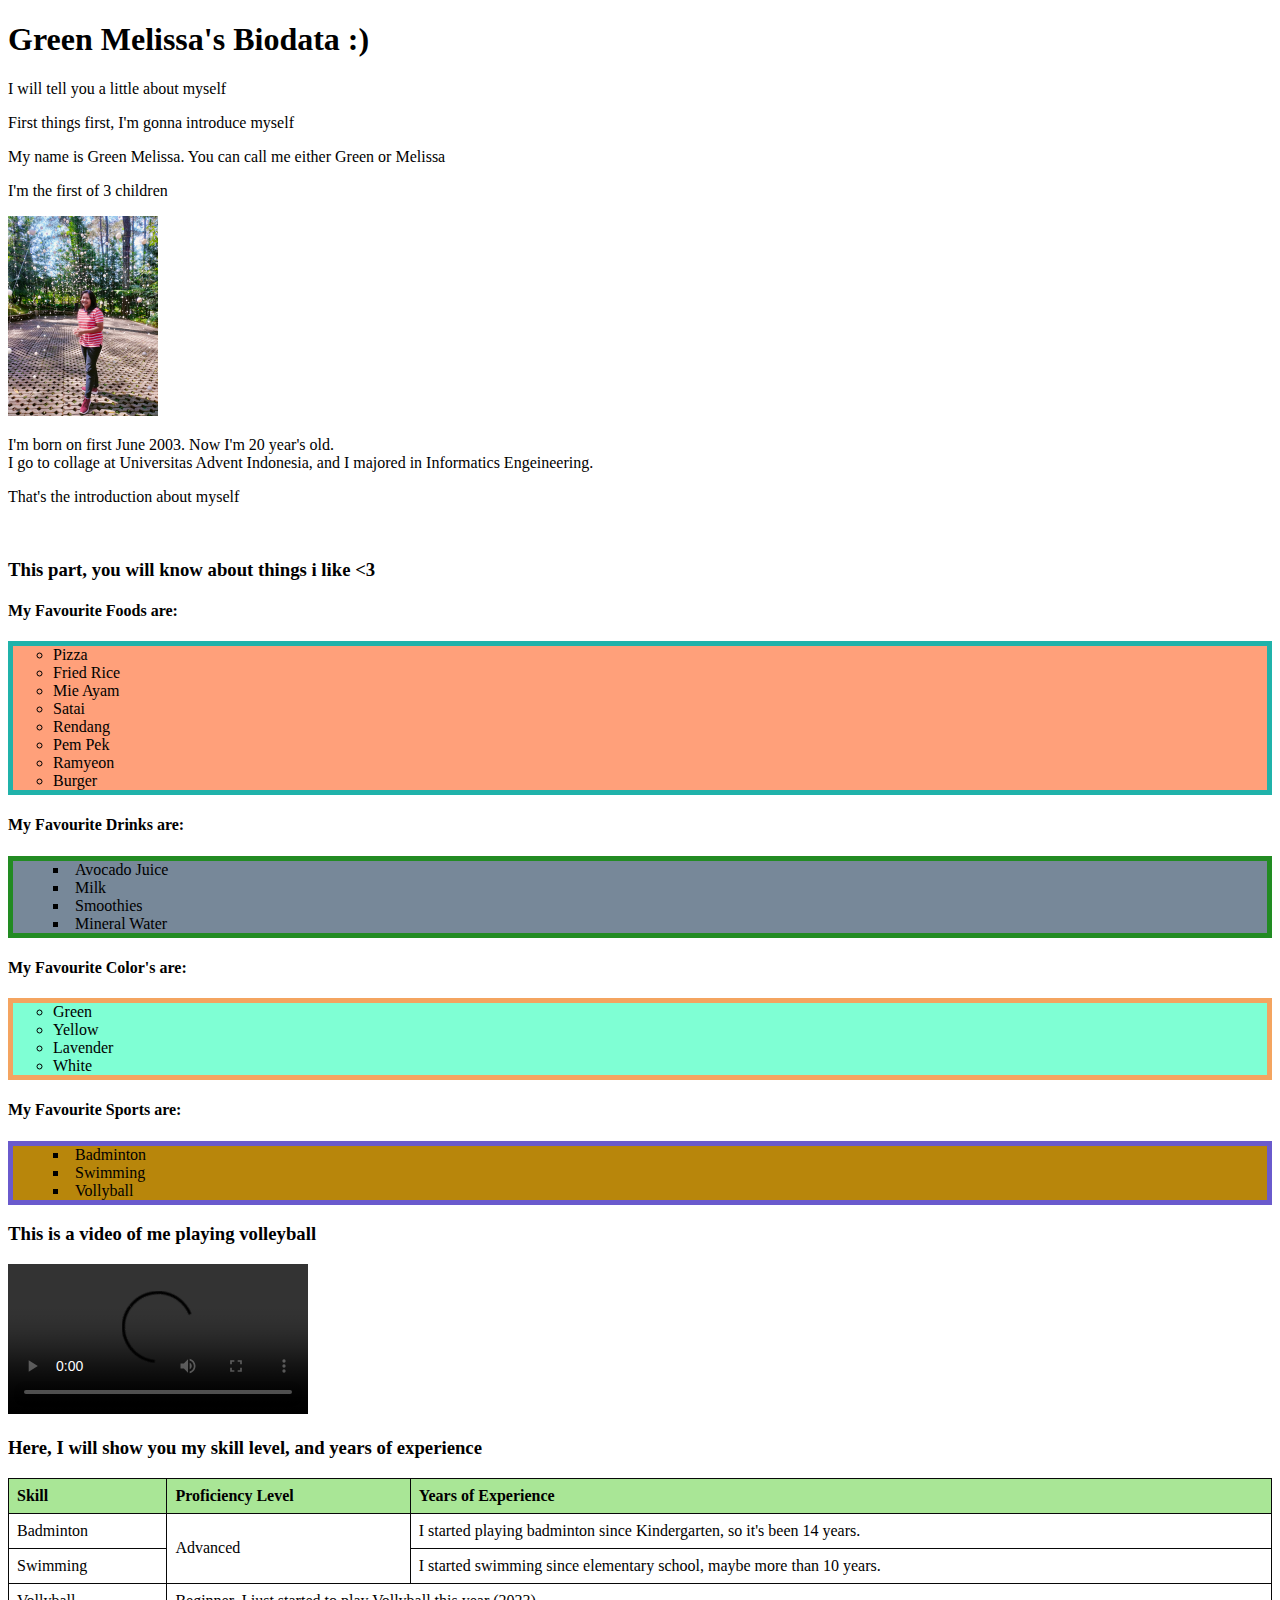
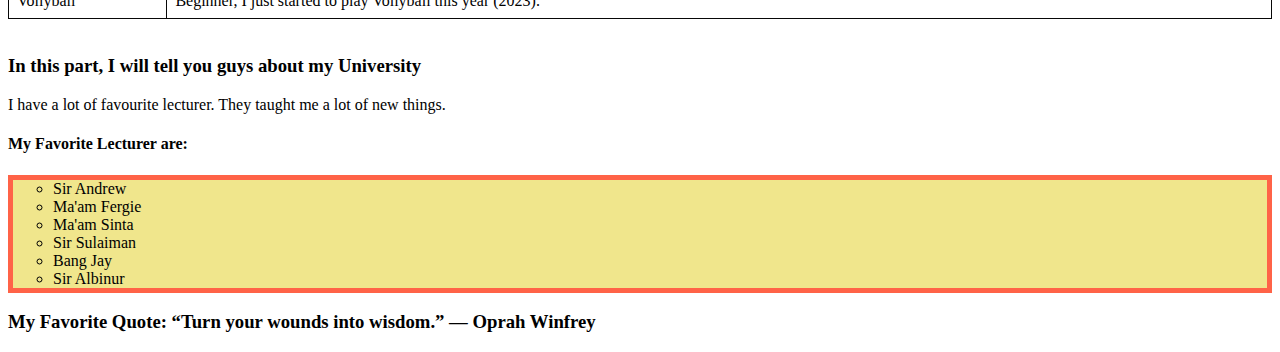
==== biodata.html @ 5880834f "first commit" ====
<!DOCTYPE html>
<html lang="en">
<head>
    <meta charset="UTF-8">
    <meta name="viewport" content="width=device-width, initial-scale=1.0">
    <link rel="icon" type="image/x-icon" href="favicon-16x16.png">
    <link rel="stylesheet" href="biodata.css">
    <title>BIODATA</title>
    <style>
        table {
            width: 100%;
            border-collapse: collapse;
        }

        th, td {
            border: 1px solid #080808;
            padding: 8px;
            text-align: left;
        }

        th {
            background-color: #2dc20069;
        }

        th[colspan="2"] {
            text-align: center;
        }

        td[rowspan="2"] {
            vertical-align: middle;
        }
    </style>
    <style>
        ul.web1 {
            list-style-position: outside;
            background-color: lightsalmon;
            border: 5px solid lightseagreen;
        }

        ul.web2 {
            list-style-position: inside;
            background-color: lightslategray;
            border: 5px solid forestgreen;
        }

        ul.web3 {
            list-style-position: outside;
            background-color: aquamarine;
            border: 5px solid sandybrown;
        }

        ol.web4 {
            list-style-position: inside;
            background-color: darkgoldenrod;
            border: 5px solid slateblue;
        }

        ul.web5 {
            list-style-position: outside;
            background-color: khaki;
            border: 5px solid tomato;
        }
    </style>
</head>
<body>
    <h1>Green Melissa's Biodata :)</h1>
    <p>I will tell you a little about myself</p>
    <p>First things first, I'm gonna introduce myself</p>
    <p>My name is Green Melissa. You can call me either Green or Melissa</p>
    <p>I'm the first of 3 children</p>

    <img src="fotosaya.jpeg" alt="This is my Picture" width="150" length="160">
    <p>I'm born on first June 2003. Now I'm 20 year's old.<br>
        I go to collage at Universitas Advent Indonesia, and I majored in Informatics Engeineering.</p>
    <p>That's the introduction about myself</p><br>
    <h3>This part, you will know about things i like <3</h3>
    <h4>My Favourite Foods are: </h4> 
    <ul class="web1" style="list-style-type: circle">
        <li>Pizza</li>
        <li>Fried Rice</li>
        <li>Mie Ayam</li>
        <li>Satai</li>
        <li>Rendang</li>
        <li>Pem Pek</li>
        <li>Ramyeon</li>
        <li>Burger</li>
    </ul>
    <h4>My Favourite Drinks are: </h4>
    <ul class="web2" style="list-style-type: square">
        <li>Avocado Juice</li>
        <li>Milk</li>
        <li>Smoothies</li>
        <li>Mineral Water</li>
    </ul>
    <h4>My Favourite Color's are: </h4>
    <ul class="web3" style="list-style-type: circle">
        <li>Green</li>
        <li>Yellow</li>
        <li>Lavender</li>
        <li>White</li>
    </ul>
    <h4>My Favourite Sports are: </h4>
    <ol class="web4" style="list-style-type: square">
        <li>Badminton</li>
        <li>Swimming</li>
        <li>Vollyball</li>
    </ol>
    <h3>This is a video of me playing volleyball</h3>
    <video controls><source src="Vollyball.mp4" type="video/mp4"></video>
    <h3>Here, I will show you my skill level, and years of experience</h3>
    <table>
        <tr>
            <th>Skill</th>
            <th>Proficiency Level</th>
            <th>Years of Experience</th>
        </tr>
        <tr>
            <td>Badminton</td>
            <td rowspan="2">Advanced
            <td>I started playing badminton since Kindergarten, so it's been 14 years.</td>
        </tr>
        <tr>
            <td>Swimming</td>
            <td>I started swimming since elementary school, maybe more than 10 years.</td>
        </tr>
        <tr>
            <td>Vollyball</td>
            <td colspan="2">Beginner, I just started to play Vollyball this year (2023).</td>
        </tr>
    </table><br>
    <h3>In this part, I will tell you guys about my University</h3>
    <p>I have a lot of favourite lecturer. They taught me a lot of new things.</p>
    <h4>My Favorite Lecturer are: </h4>
    <ul class="web5" style="list-style-type: circle">
        <li>Sir Andrew</li>
        <li>Ma'am Fergie</li>
        <li>Ma'am Sinta</li>
        <li>Sir Sulaiman</li>
        <li>Bang Jay</li>
        <li>Sir Albinur</li>
    </ul>
    <h3>My Favorite Quote: “Turn your wounds into wisdom.” ― Oprah Winfrey</h3>    
</body>
</html>
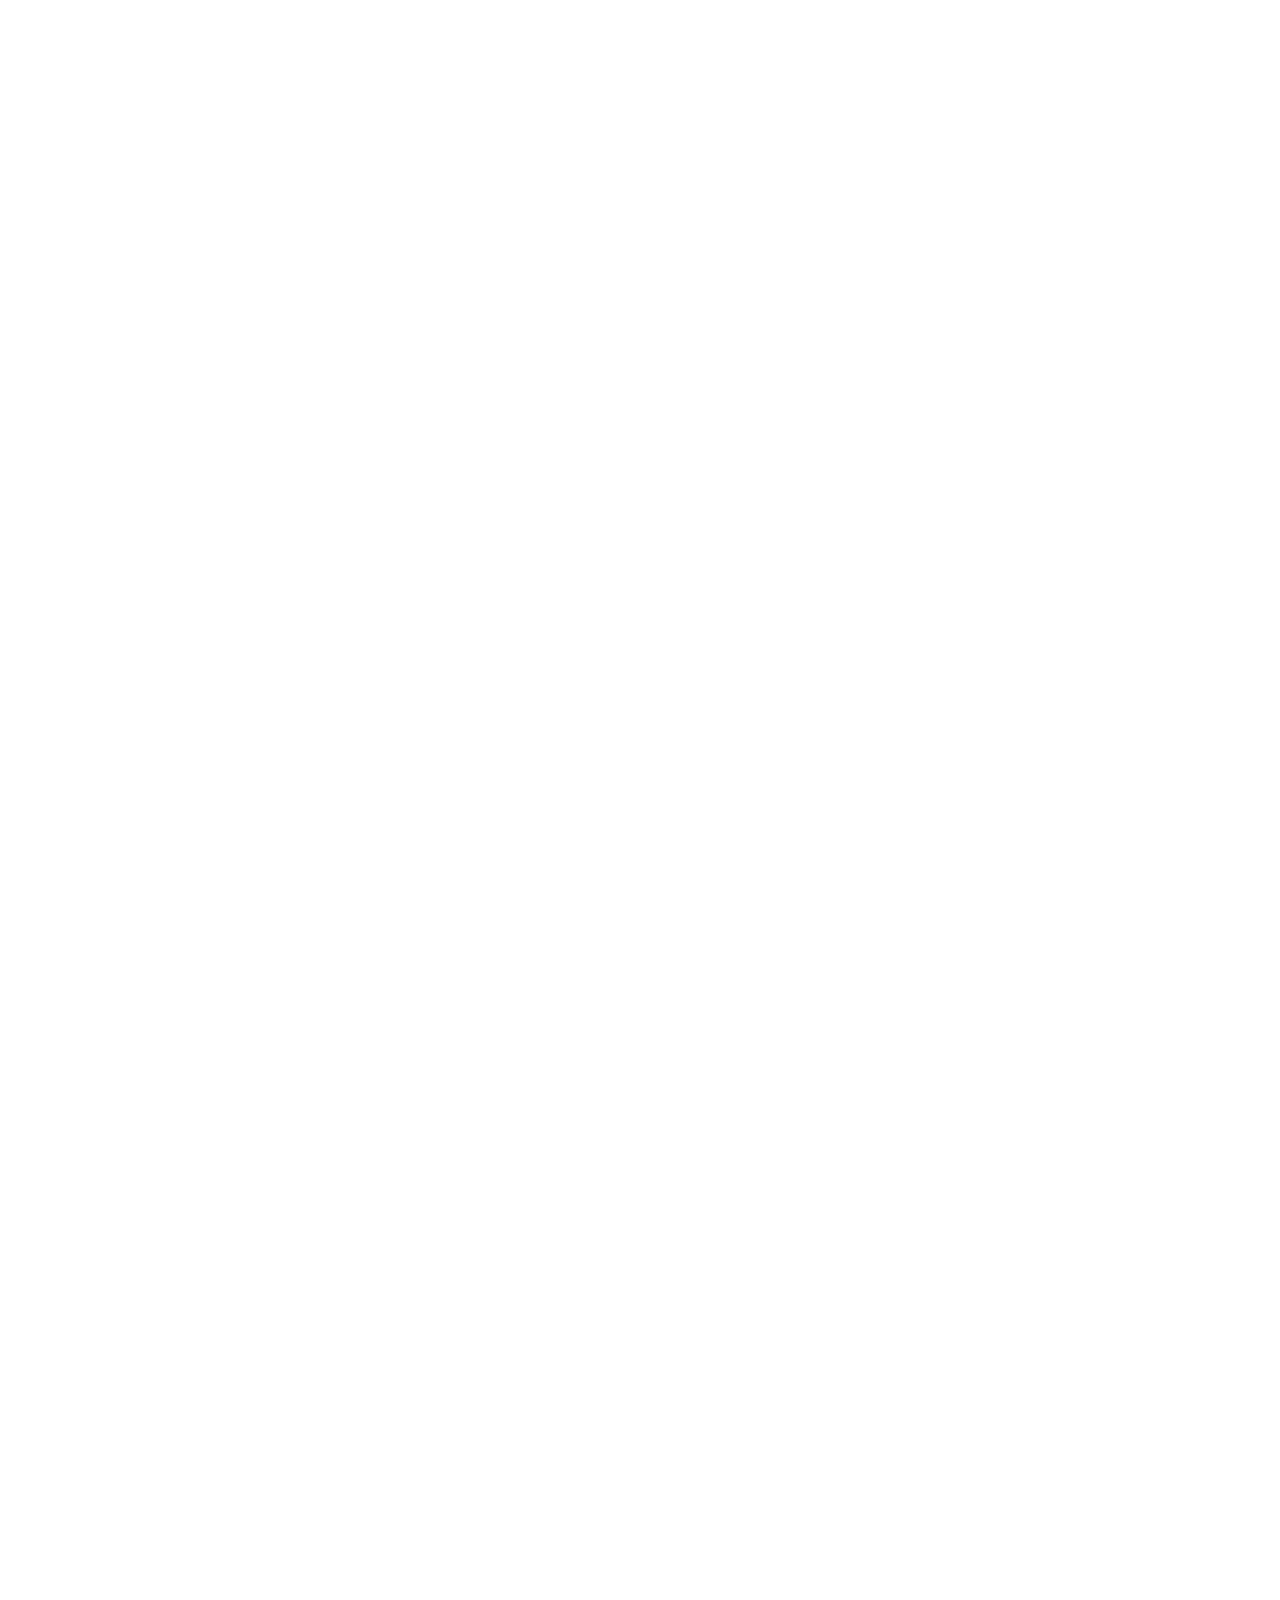
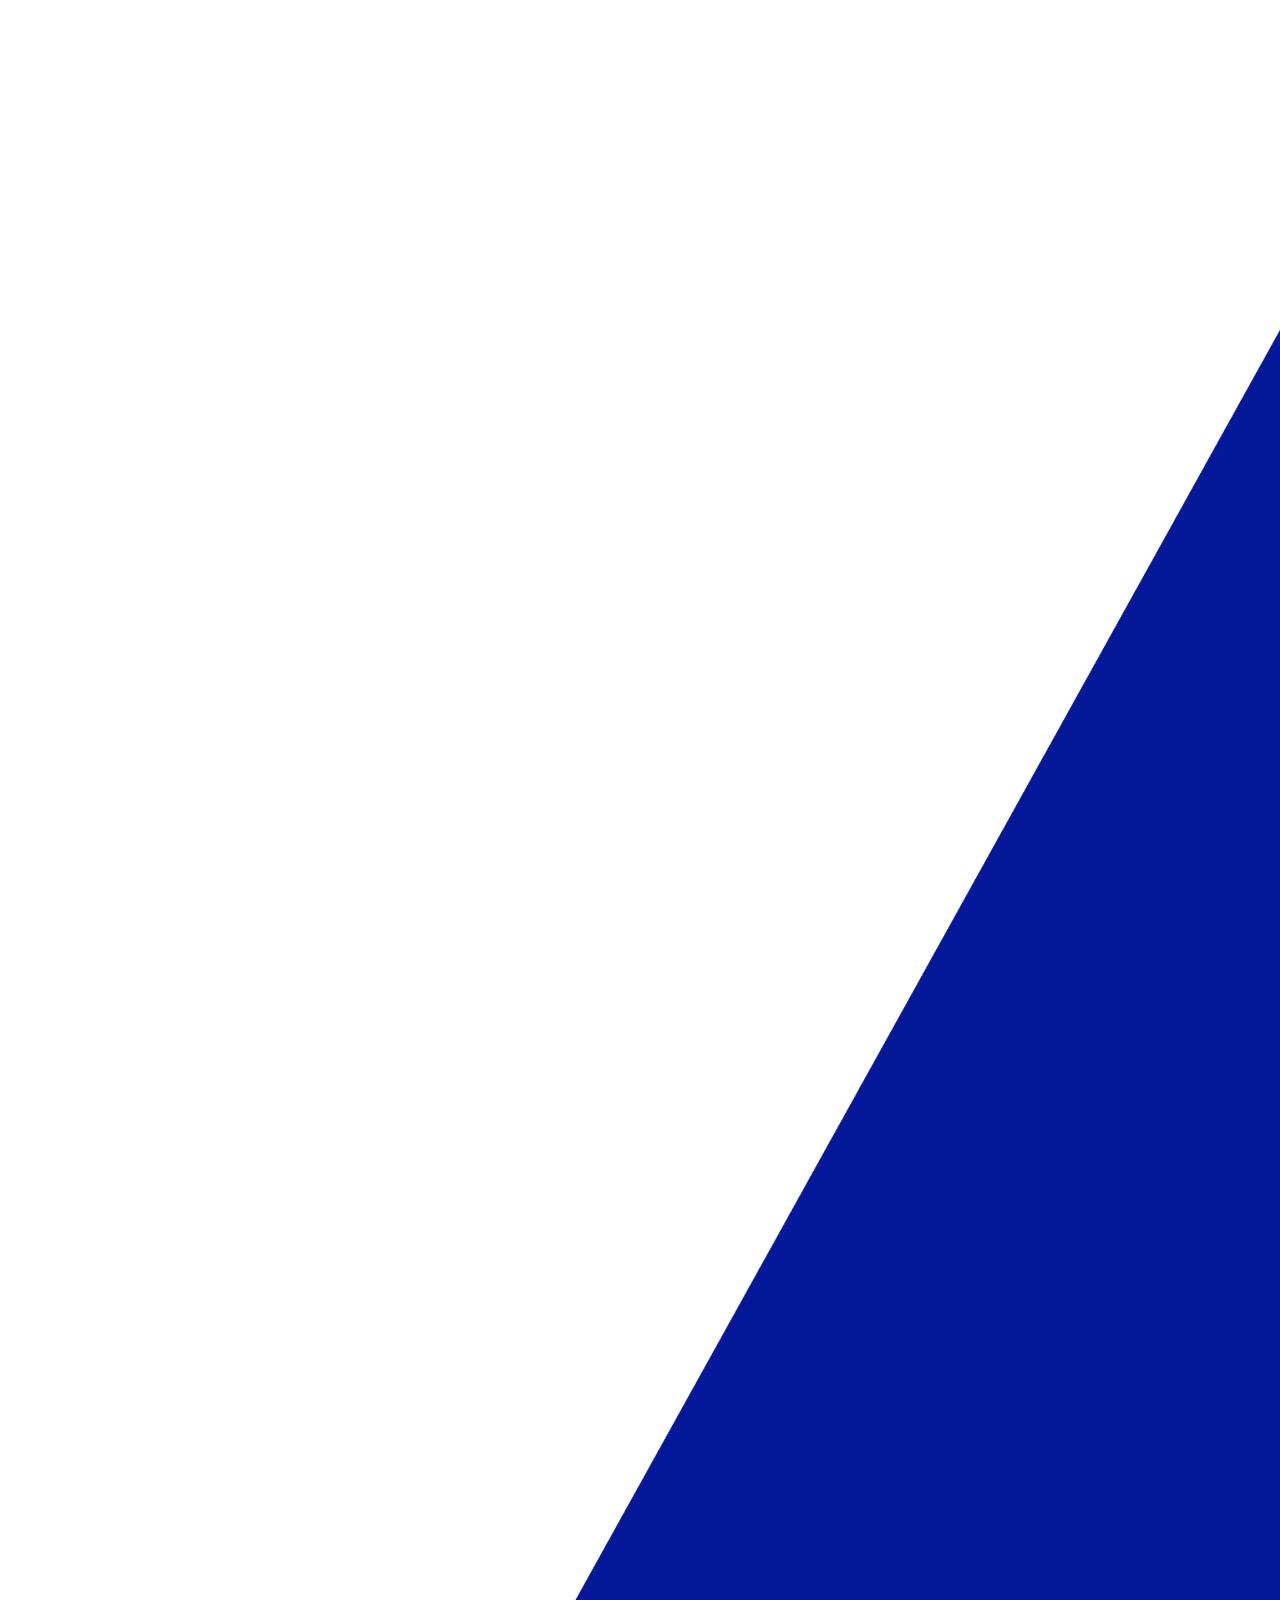
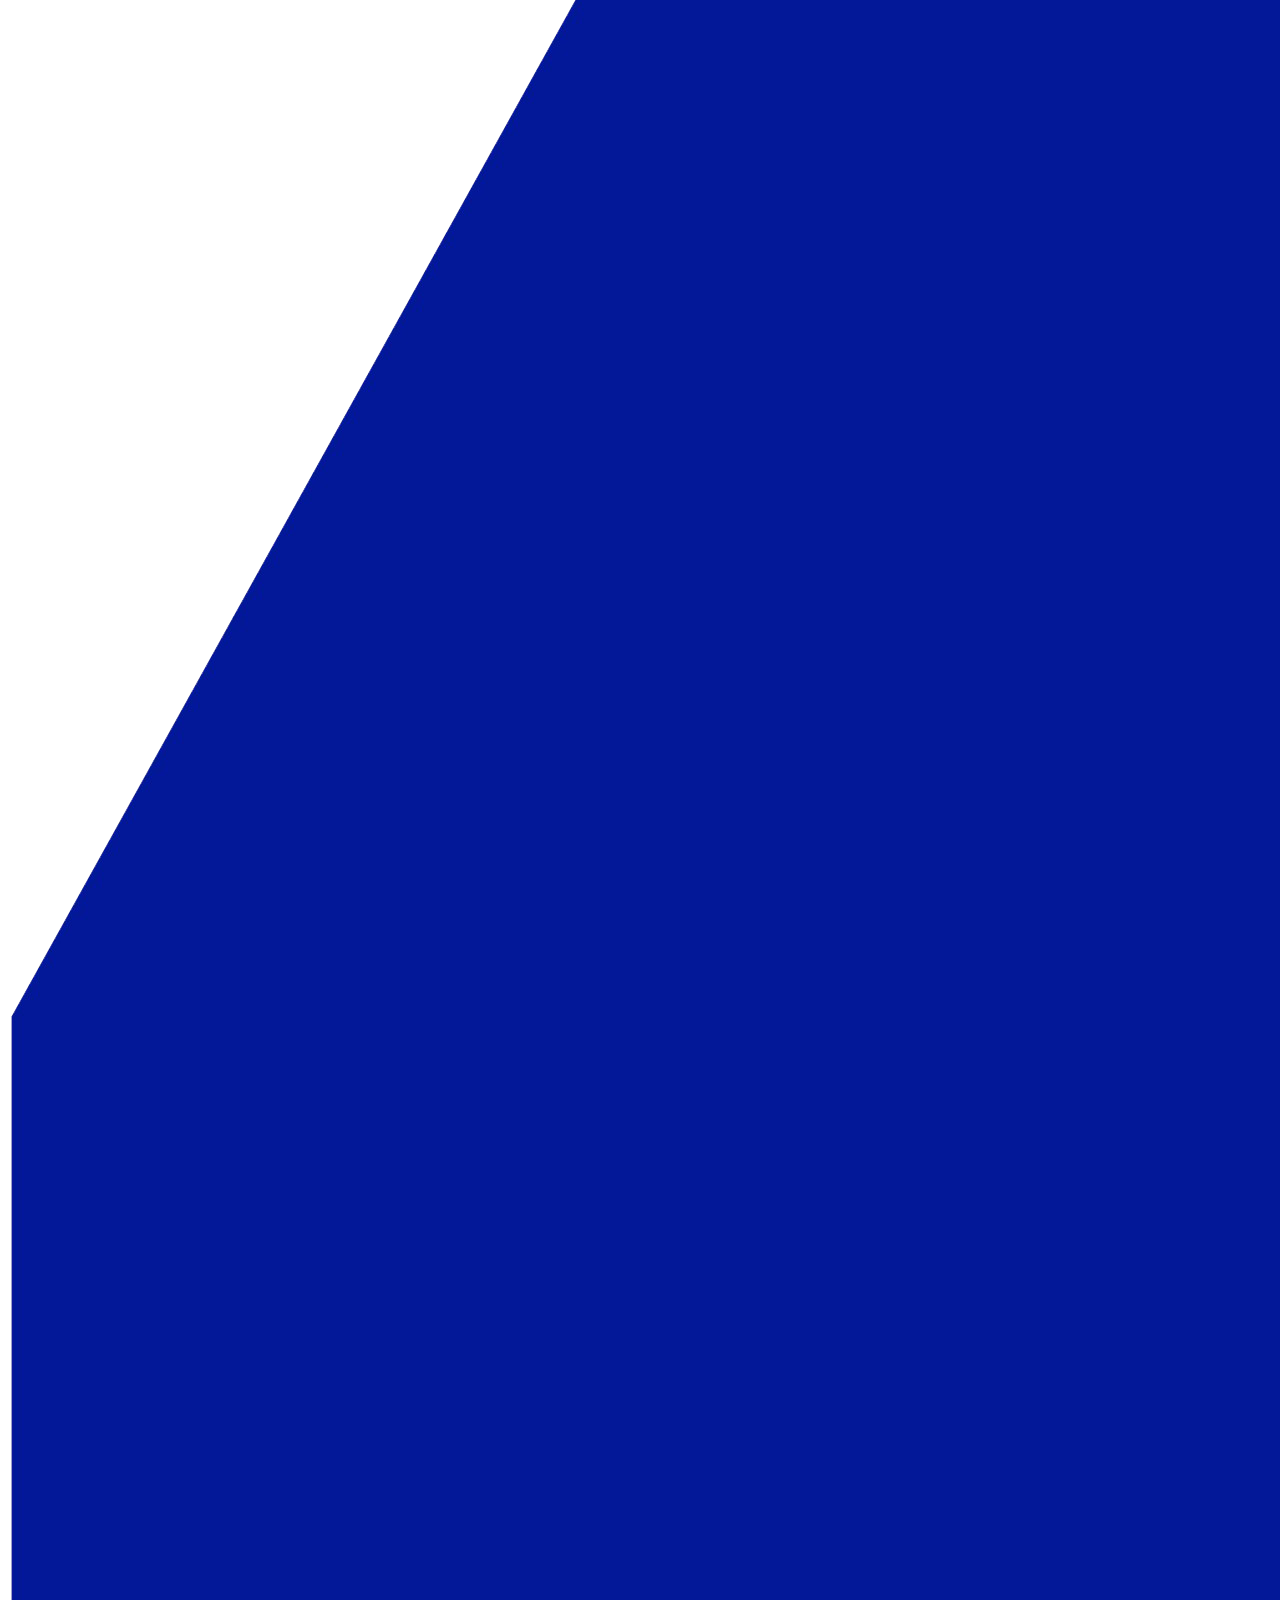
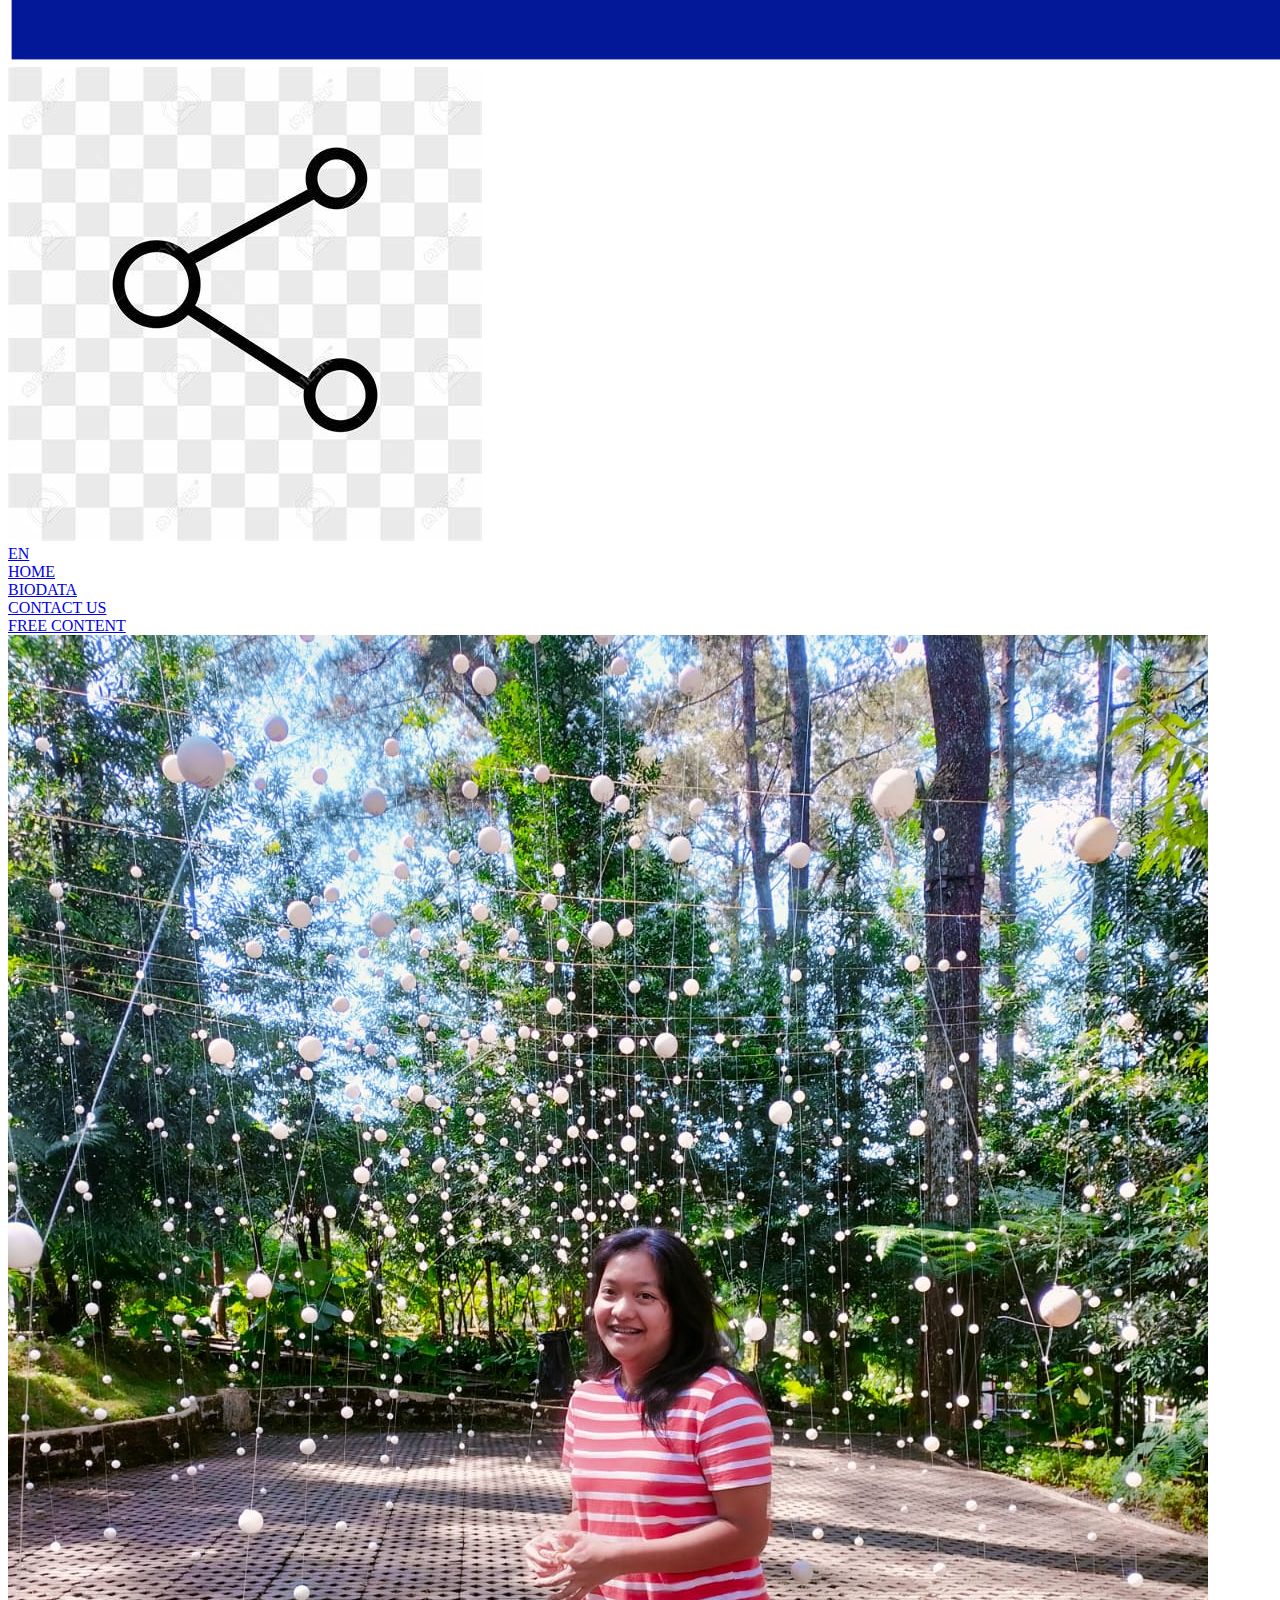
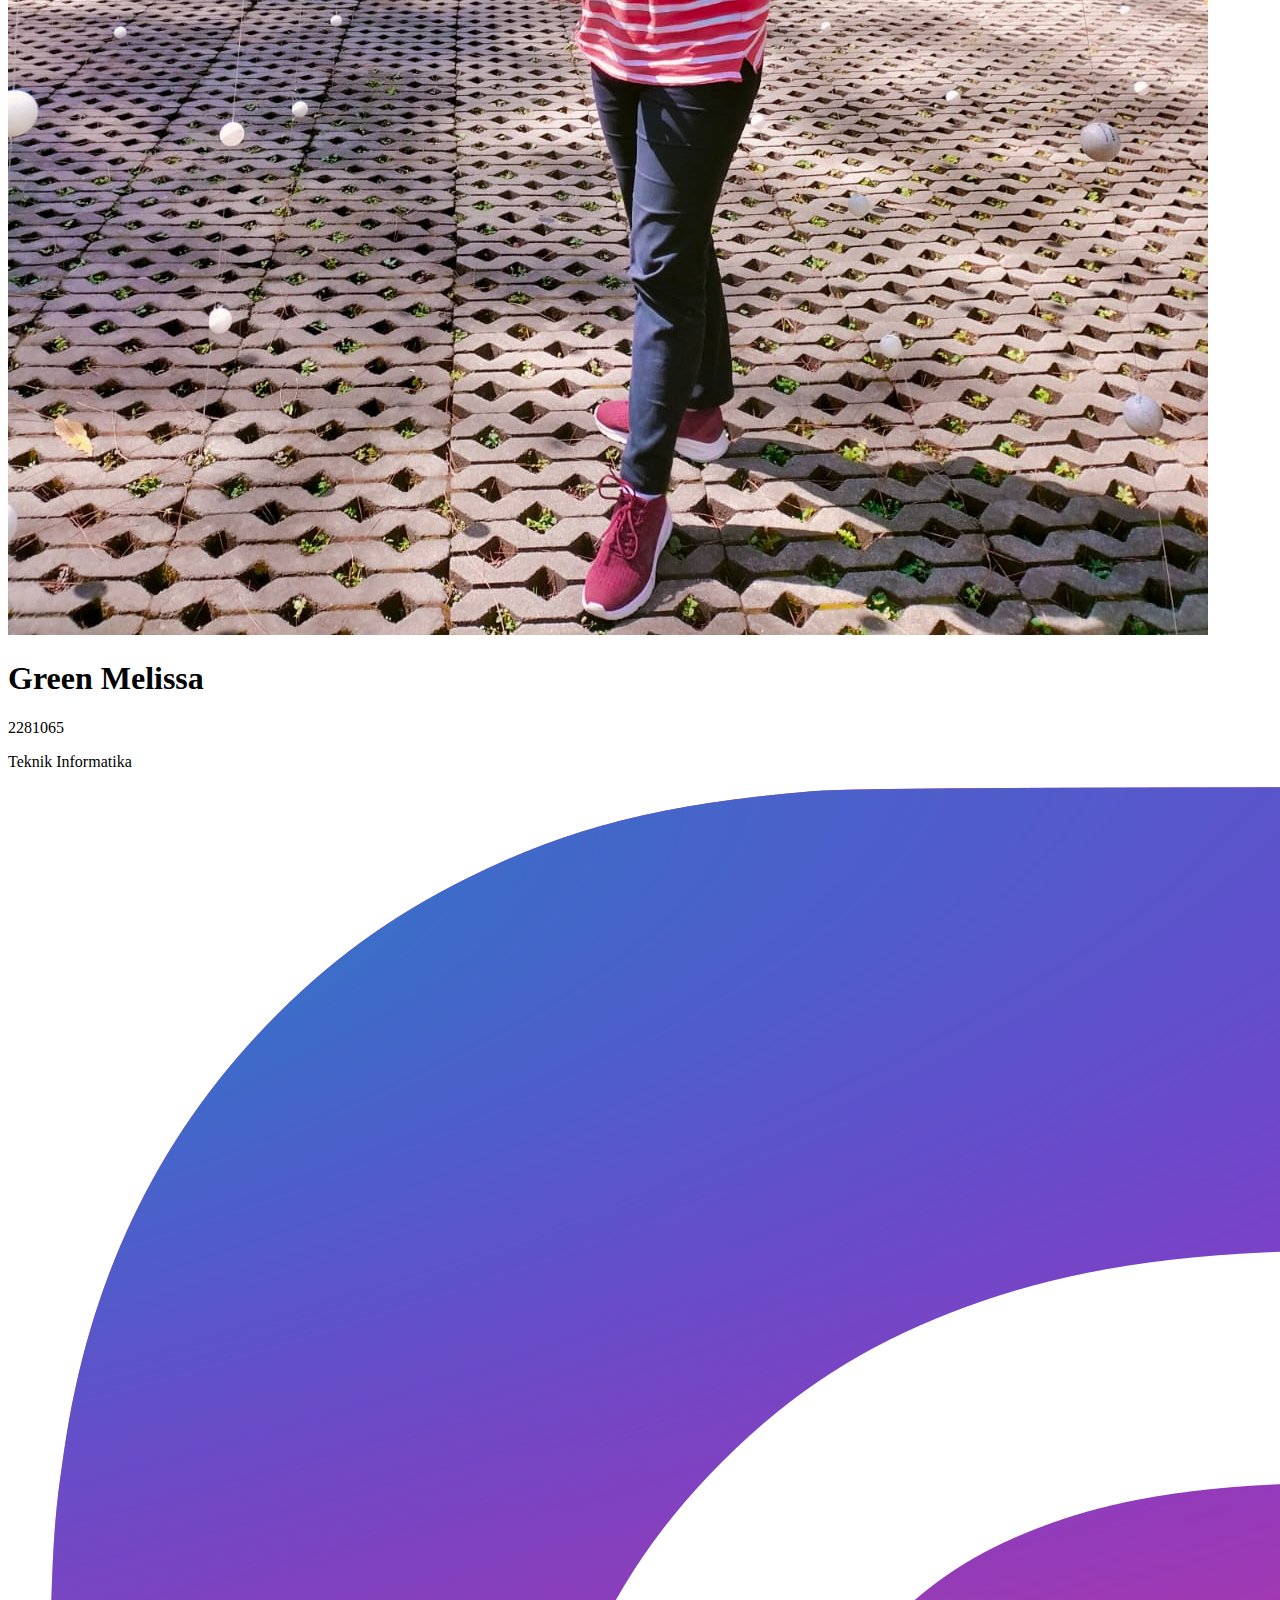
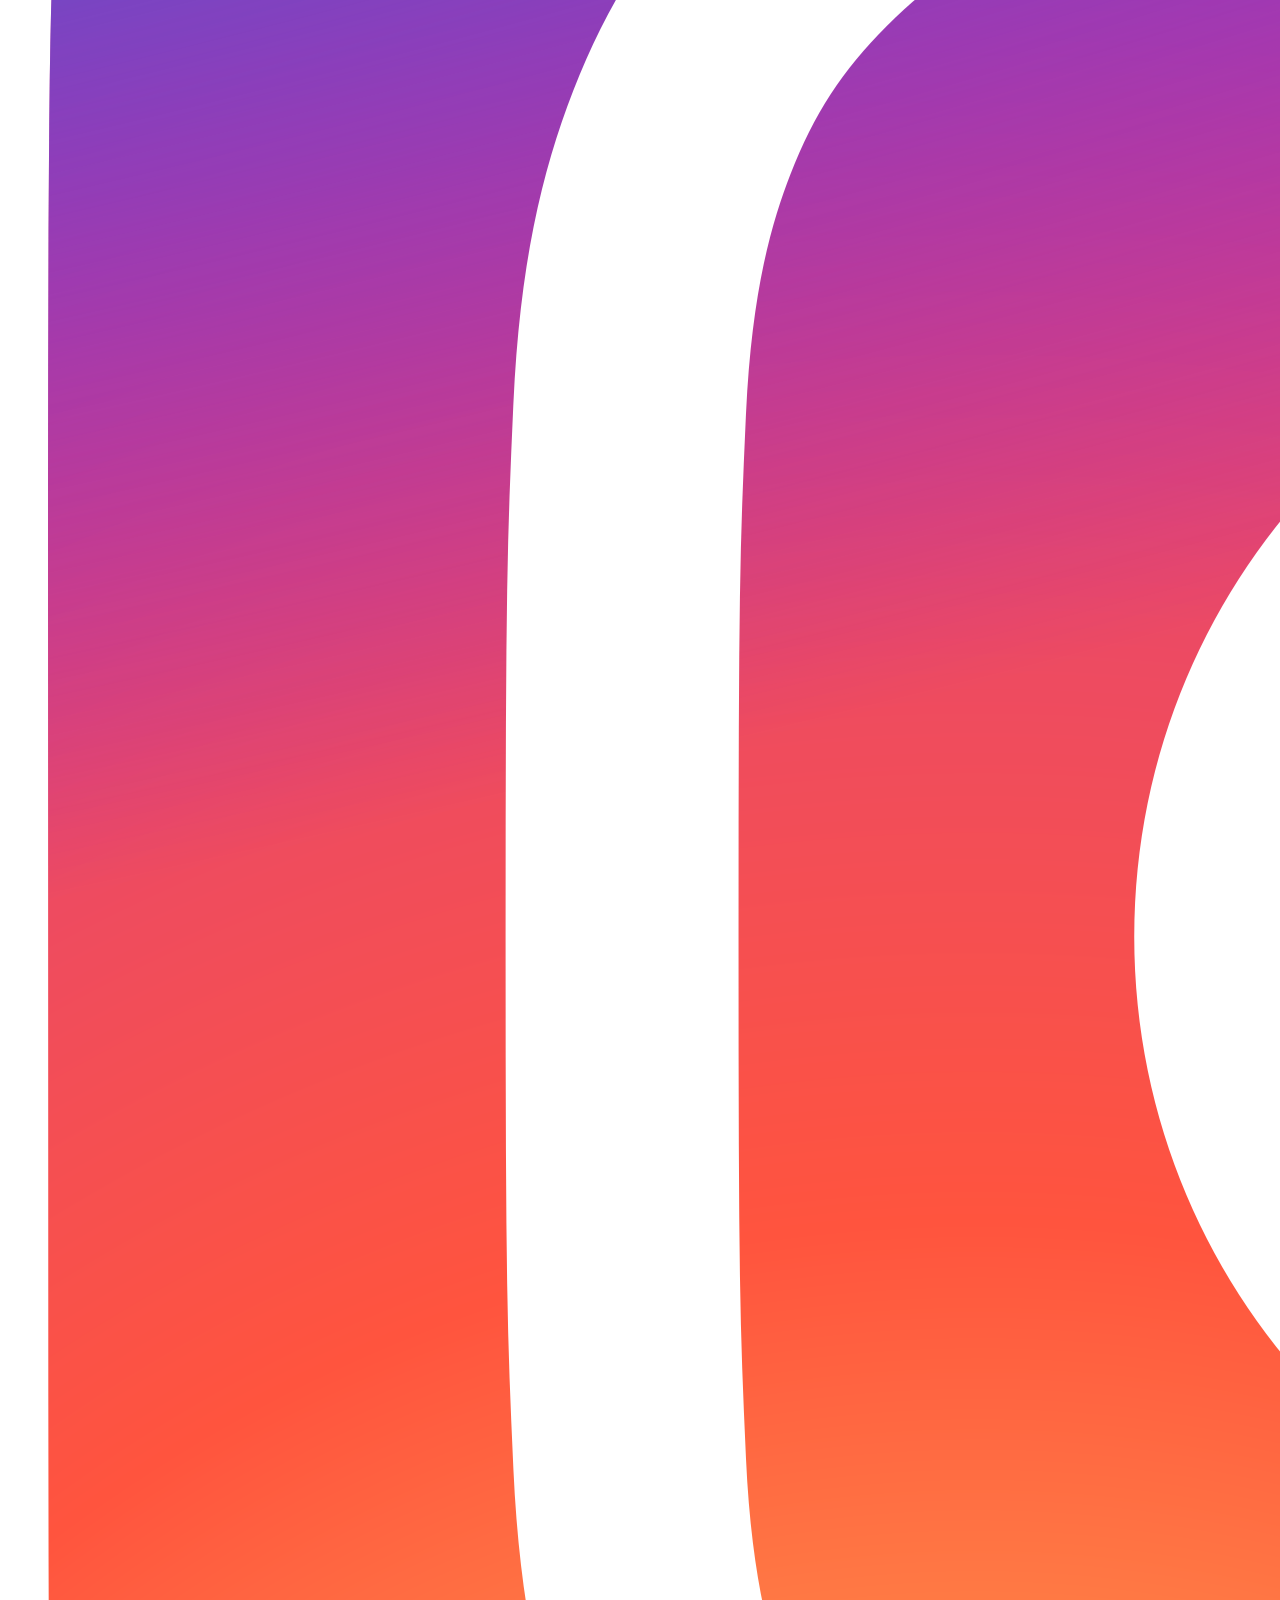
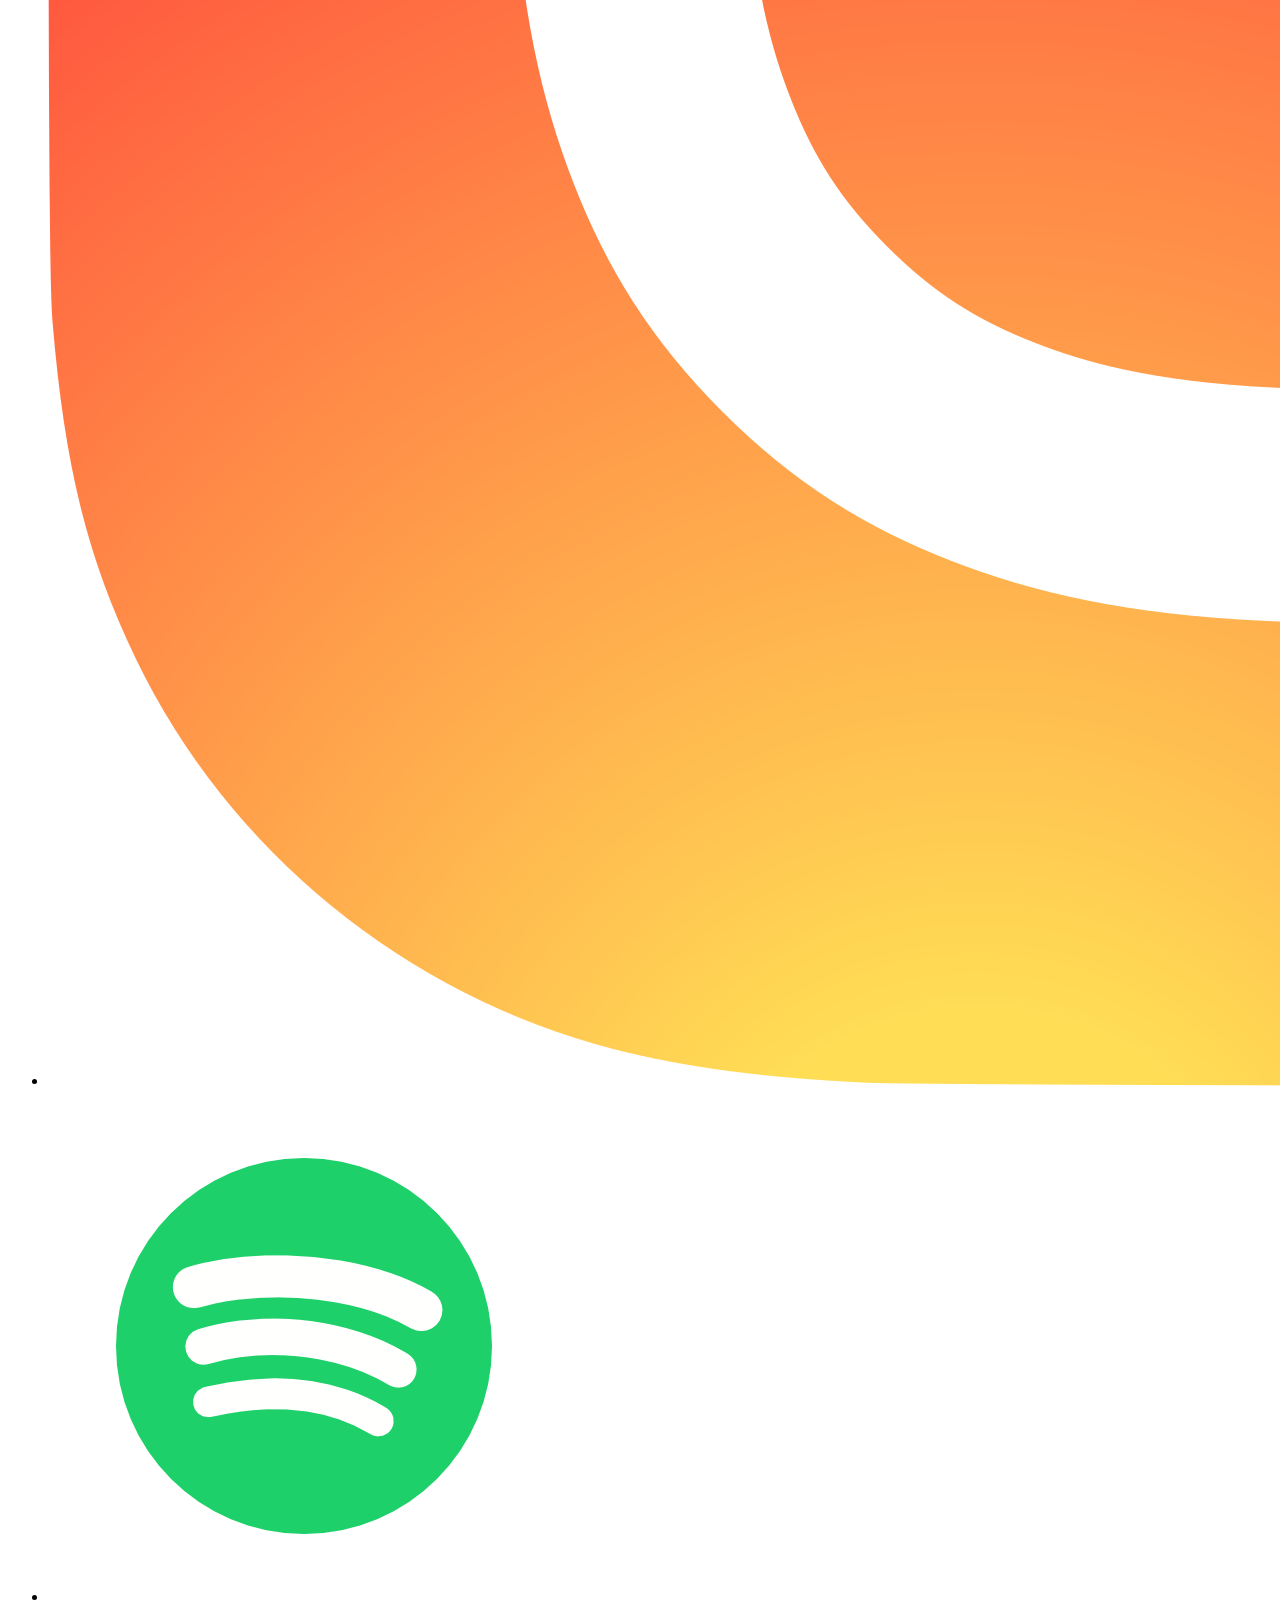
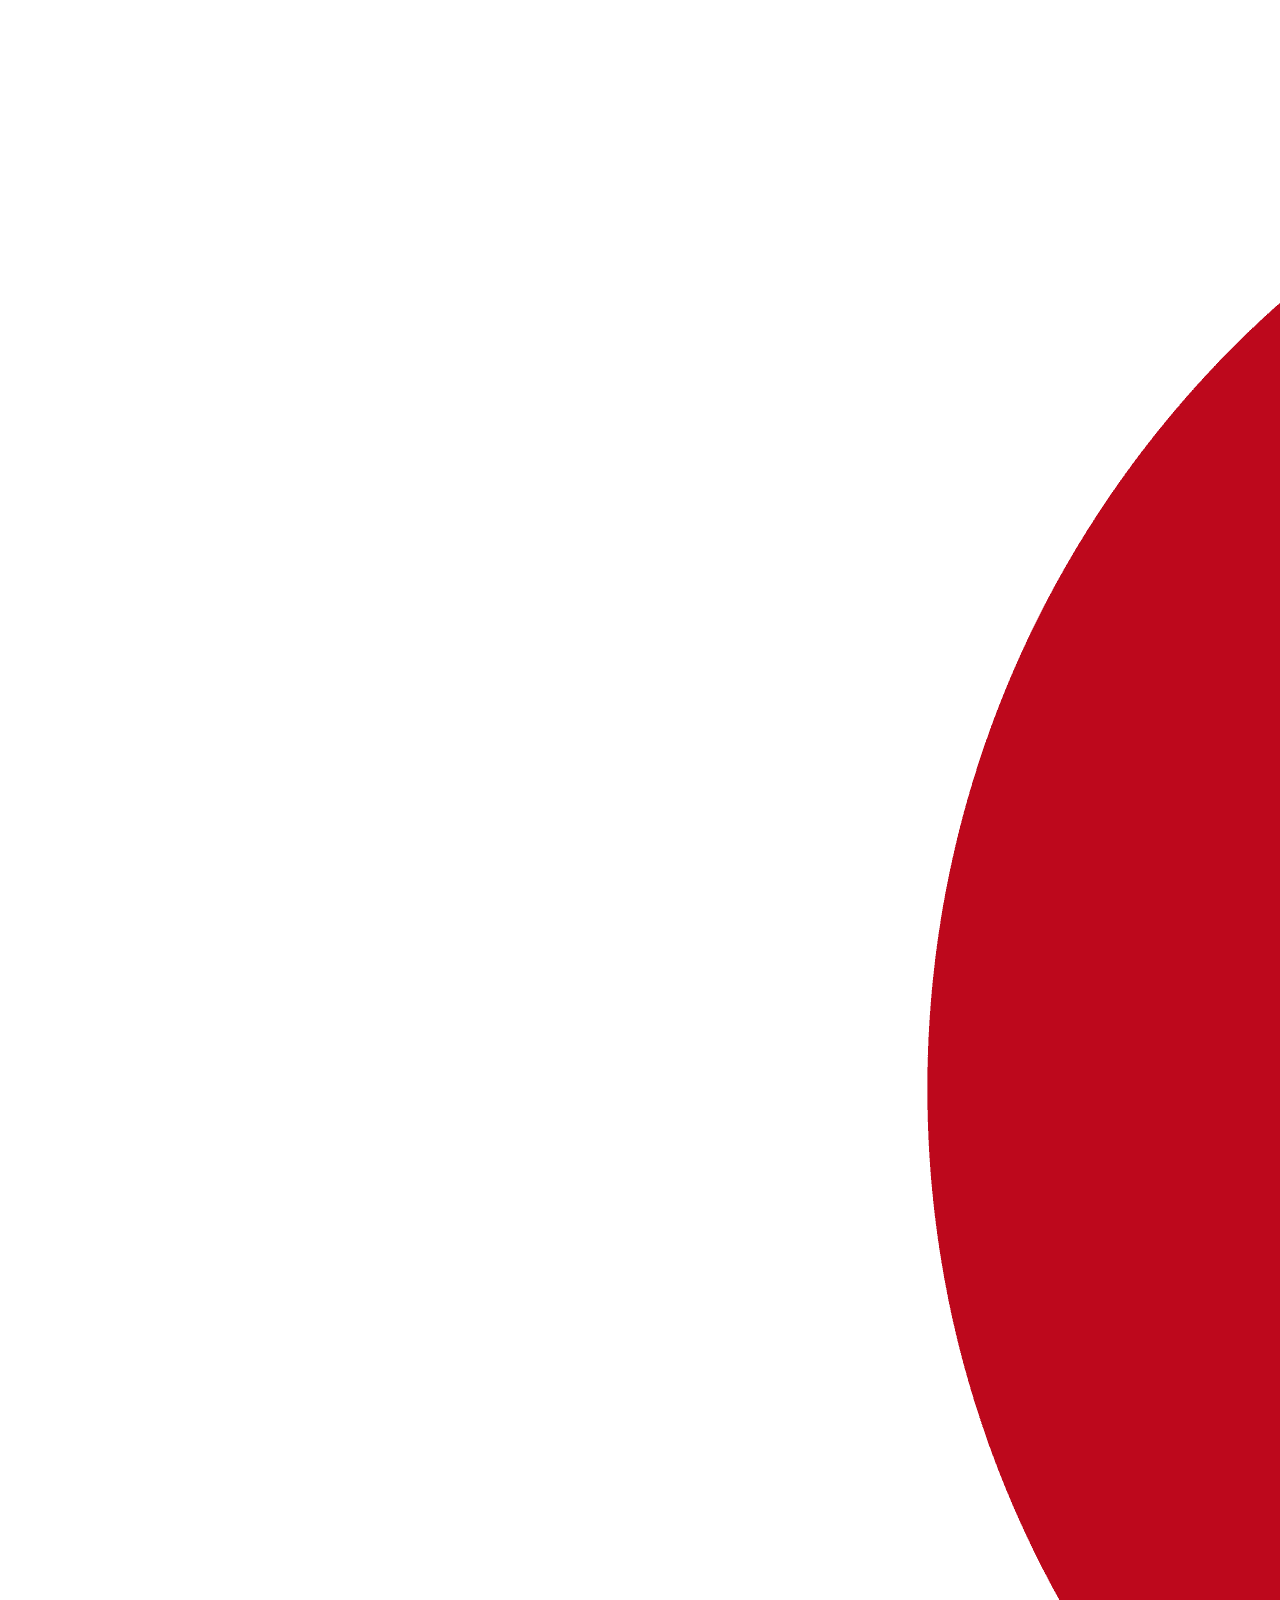
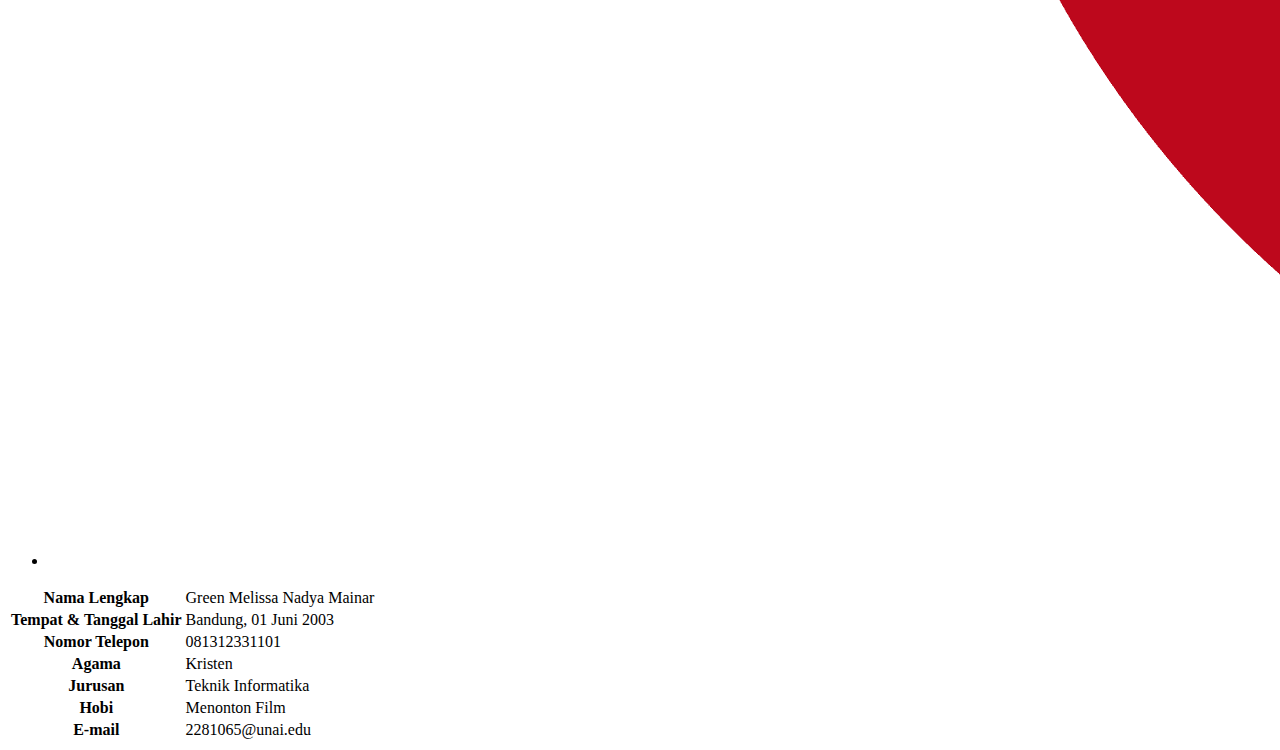
==== commit 17fc09d7: "initial commit" ====
--- a/biodata.html
+++ b/biodata.html
@@ -3,142 +3,107 @@
 <head>
     <meta charset="UTF-8">
     <meta name="viewport" content="width=device-width, initial-scale=1.0">
+    <link rel="stylesheet" href="biodata.css">
     <link rel="icon" type="image/x-icon" href="favicon-16x16.png">
-    <link rel="stylesheet" href="biodata.css">
-    <title>BIODATA</title>
-    <style>
-        table {
-            width: 100%;
-            border-collapse: collapse;
-        }
 
-        th, td {
-            border: 1px solid #080808;
-            padding: 8px;
-            text-align: left;
-        }
-
-        th {
-            background-color: #2dc20069;
-        }
-
-        th[colspan="2"] {
-            text-align: center;
-        }
-
-        td[rowspan="2"] {
-            vertical-align: middle;
-        }
-    </style>
-    <style>
-        ul.web1 {
-            list-style-position: outside;
-            background-color: lightsalmon;
-            border: 5px solid lightseagreen;
-        }
-
-        ul.web2 {
-            list-style-position: inside;
-            background-color: lightslategray;
-            border: 5px solid forestgreen;
-        }
-
-        ul.web3 {
-            list-style-position: outside;
-            background-color: aquamarine;
-            border: 5px solid sandybrown;
-        }
-
-        ol.web4 {
-            list-style-position: inside;
-            background-color: darkgoldenrod;
-            border: 5px solid slateblue;
-        }
-
-        ul.web5 {
-            list-style-position: outside;
-            background-color: khaki;
-            border: 5px solid tomato;
-        }
-    </style>
+    <!--FONT-->
+    <link rel="preconnect" href="https://fonts.googleapis.com">
+    <link rel="preconnect" href="https://fonts.gstatic.com" crossorigin>
+    <link href="https://fonts.googleapis.com/css2?family=Poppins:wght@100;200;300;400;500;600;700;800;900&display=swap" rel="stylesheet"> 
+    <title>Biodata</title>
 </head>
 <body>
-    <h1>Green Melissa's Biodata :)</h1>
-    <p>I will tell you a little about myself</p>
-    <p>First things first, I'm gonna introduce myself</p>
-    <p>My name is Green Melissa. You can call me either Green or Melissa</p>
-    <p>I'm the first of 3 children</p>
-
-    <img src="fotosaya.jpeg" alt="This is my Picture" width="150" length="160">
-    <p>I'm born on first June 2003. Now I'm 20 year's old.<br>
-        I go to collage at Universitas Advent Indonesia, and I majored in Informatics Engeineering.</p>
-    <p>That's the introduction about myself</p><br>
-    <h3>This part, you will know about things i like <3</h3>
-    <h4>My Favourite Foods are: </h4> 
-    <ul class="web1" style="list-style-type: circle">
-        <li>Pizza</li>
-        <li>Fried Rice</li>
-        <li>Mie Ayam</li>
-        <li>Satai</li>
-        <li>Rendang</li>
-        <li>Pem Pek</li>
-        <li>Ramyeon</li>
-        <li>Burger</li>
-    </ul>
-    <h4>My Favourite Drinks are: </h4>
-    <ul class="web2" style="list-style-type: square">
-        <li>Avocado Juice</li>
-        <li>Milk</li>
-        <li>Smoothies</li>
-        <li>Mineral Water</li>
-    </ul>
-    <h4>My Favourite Color's are: </h4>
-    <ul class="web3" style="list-style-type: circle">
-        <li>Green</li>
-        <li>Yellow</li>
-        <li>Lavender</li>
-        <li>White</li>
-    </ul>
-    <h4>My Favourite Sports are: </h4>
-    <ol class="web4" style="list-style-type: square">
-        <li>Badminton</li>
-        <li>Swimming</li>
-        <li>Vollyball</li>
-    </ol>
-    <h3>This is a video of me playing volleyball</h3>
-    <video controls><source src="Vollyball.mp4" type="video/mp4"></video>
-    <h3>Here, I will show you my skill level, and years of experience</h3>
-    <table>
-        <tr>
-            <th>Skill</th>
-            <th>Proficiency Level</th>
-            <th>Years of Experience</th>
-        </tr>
-        <tr>
-            <td>Badminton</td>
-            <td rowspan="2">Advanced
-            <td>I started playing badminton since Kindergarten, so it's been 14 years.</td>
-        </tr>
-        <tr>
-            <td>Swimming</td>
-            <td>I started swimming since elementary school, maybe more than 10 years.</td>
-        </tr>
-        <tr>
-            <td>Vollyball</td>
-            <td colspan="2">Beginner, I just started to play Vollyball this year (2023).</td>
-        </tr>
-    </table><br>
-    <h3>In this part, I will tell you guys about my University</h3>
-    <p>I have a lot of favourite lecturer. They taught me a lot of new things.</p>
-    <h4>My Favorite Lecturer are: </h4>
-    <ul class="web5" style="list-style-type: circle">
-        <li>Sir Andrew</li>
-        <li>Ma'am Fergie</li>
-        <li>Ma'am Sinta</li>
-        <li>Sir Sulaiman</li>
-        <li>Bang Jay</li>
-        <li>Sir Albinur</li>
-    </ul>
-    <h3>My Favorite Quote: “Turn your wounds into wisdom.” ― Oprah Winfrey</h3>    
+    <header>
+        <img src="logouht.png" alt="Logo UHT">
+        <div id="navbar-lang">
+            <div id="lang">
+                <div>
+                    <img src="logoshare.jpg" alt="Logo Share">
+                </div>
+                <div>
+                    <a href="https://www.ultrajaya.co.id/products/ultra-milk-full-Cream/ind">EN</a>
+                </div>
+            </div>
+            <div id="navbar">
+                <div>
+                    <a href="index.html">HOME</a>
+                </div>
+                <div>
+                    <a href="biodata.html">BIODATA</a>
+                </div>
+                <div>
+                    <a href="contact_us.html">CONTACT US</a>
+                </div>
+                <div>
+                    <a href="free_content.html">FREE CONTENT</a>
+                </div>
+            </div>
+        </div>
+    </header>
+    <!---->
+    <main id="main-biodata">
+        <div id="profile">
+            <div id="grn">
+                <img src="fotosaya.jpeg" alt="Foto Green Melissa">
+            </div>
+            <div>
+                <h1>Green Melissa</h1>
+                <p>2281065</p>
+                <p>Teknik Informatika</p>
+            </div>
+            <div id="sosial-media">
+                <ul>
+                    <li>
+                        <a href="https://www.instagram.com/aksmv_lv/">
+                            <img src="instagram-logo.png" alt="Logo Instagram">
+                        </a>
+                    </li>
+                    <li>
+                        <a href="https://spotify.link/TtRIEBzJbEb">
+                            <img src="logo-spotify.png" alt="Logo Spotify">
+                        </a>
+                    </li>
+                    <li>
+                        <a href="https://pin.it/rFGDvUk">
+                            <img src="Pinterest-Logo.png" alt="Logo Pinterest">
+                        </a>
+                    </li>
+                </ul>
+            </div>
+        </div>
+            <div id="biodata">
+                <table>
+                    <tr>
+                        <th>Nama Lengkap</th>
+                        <td>Green Melissa Nadya Mainar</td>
+                    </tr>
+                    <tr>
+                        <th>Tempat & Tanggal Lahir</th>
+                        <td>Bandung, 01 Juni 2003</td>
+                    </tr>
+                    <tr>
+                        <th>Nomor Telepon</th>
+                        <td>081312331101</td>
+                    </tr>
+                    <tr>
+                        <th>Agama</th>
+                        <td>Kristen</td>
+                    </tr>
+                    <tr>
+                        <th>Jurusan</th>
+                        <td>Teknik Informatika</td>
+                    </tr>
+                    <tr>
+                        <th>Hobi</th>
+                        <td>Menonton Film</td>
+                    </tr>
+                    <tr>
+                        <th>E-mail</th>
+                        <td>2281065@unai.edu</td>
+                    </tr>                
+                </table>
+            </div>
+    </main>
+    <footer></footer>
 </body>
 </html>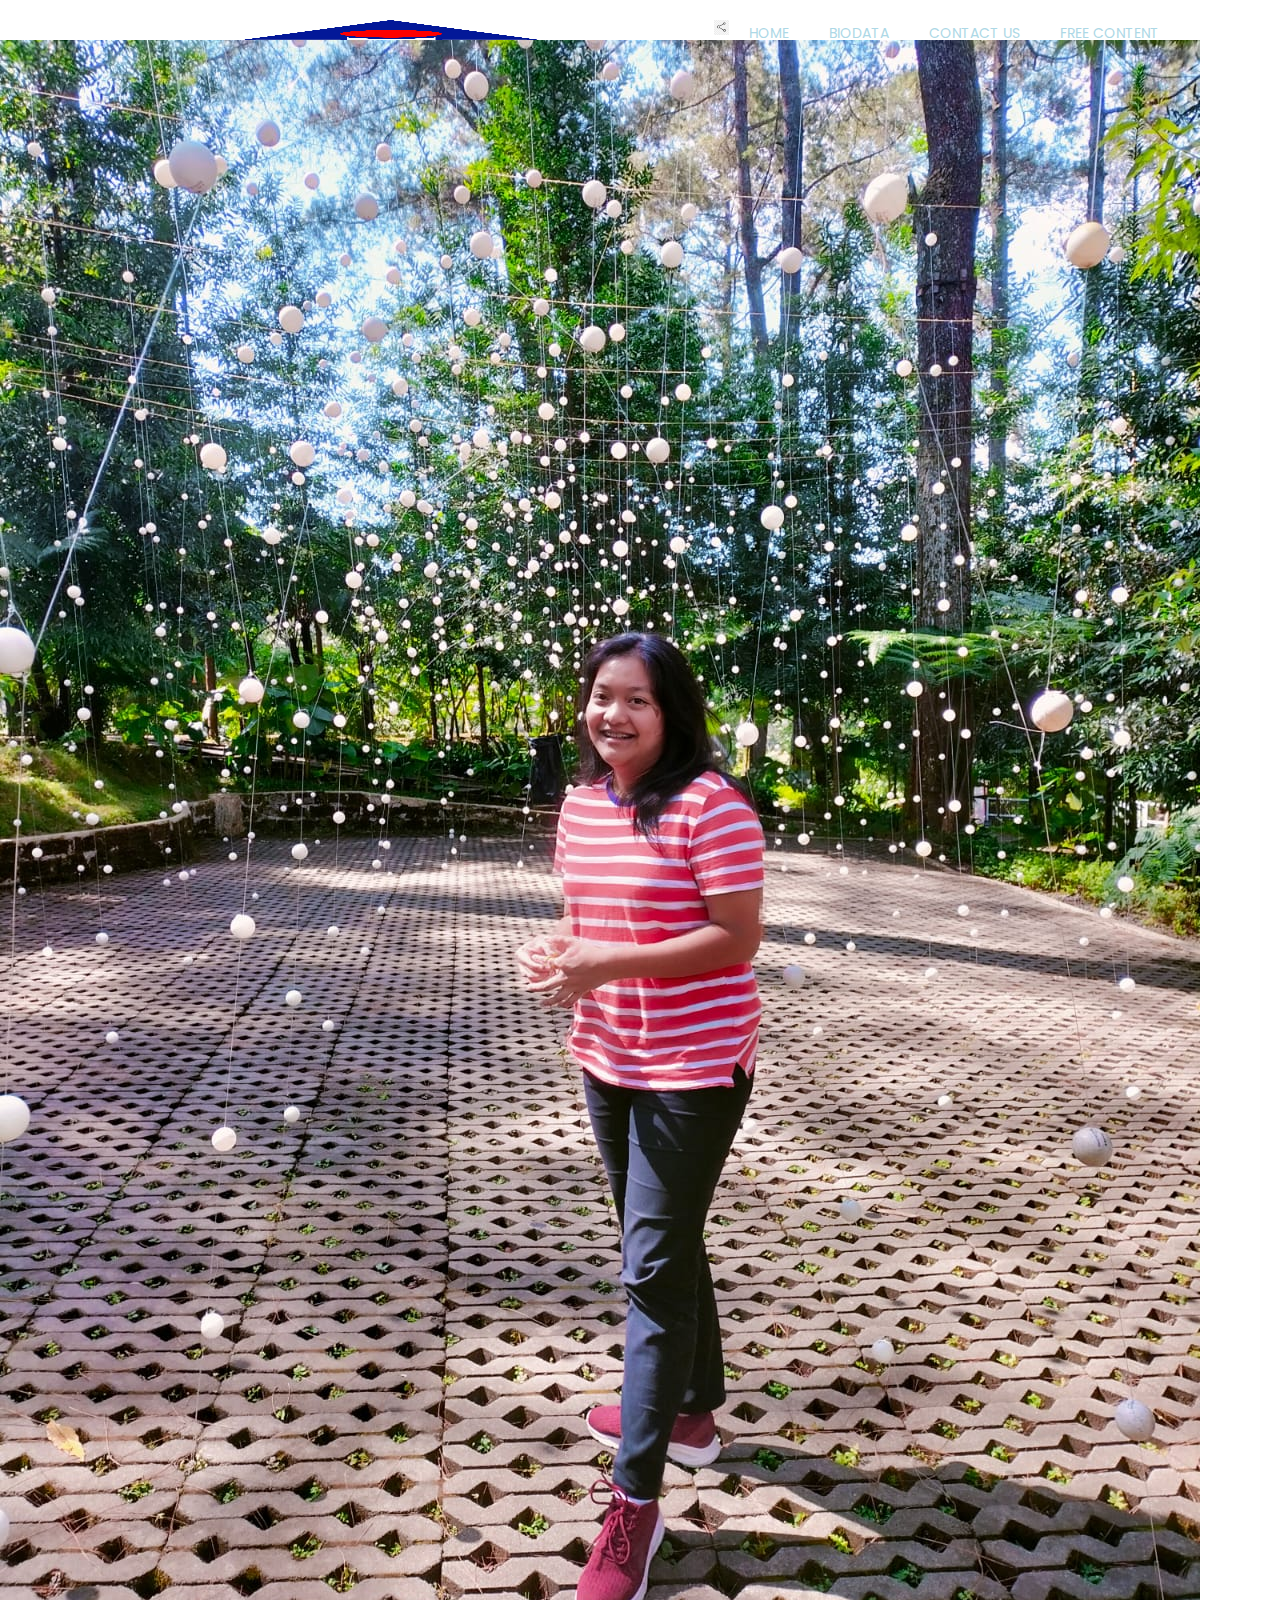
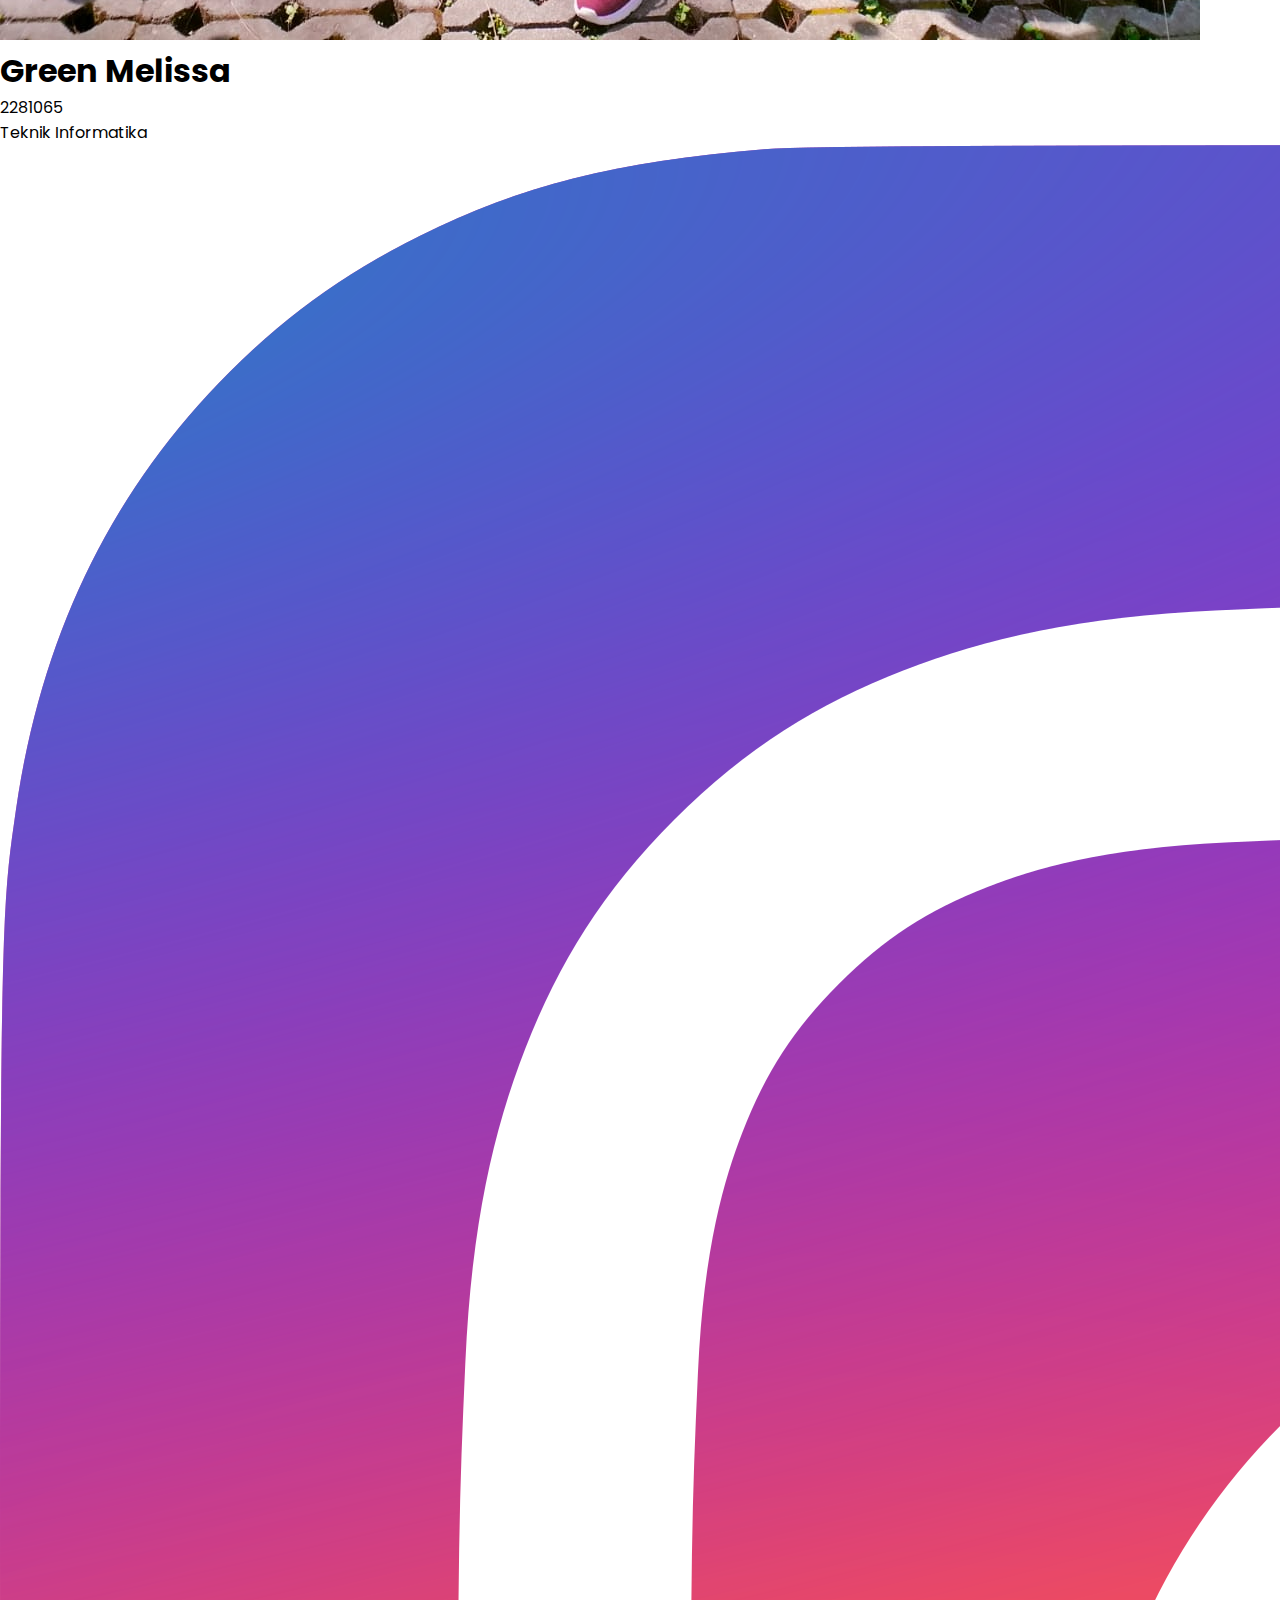
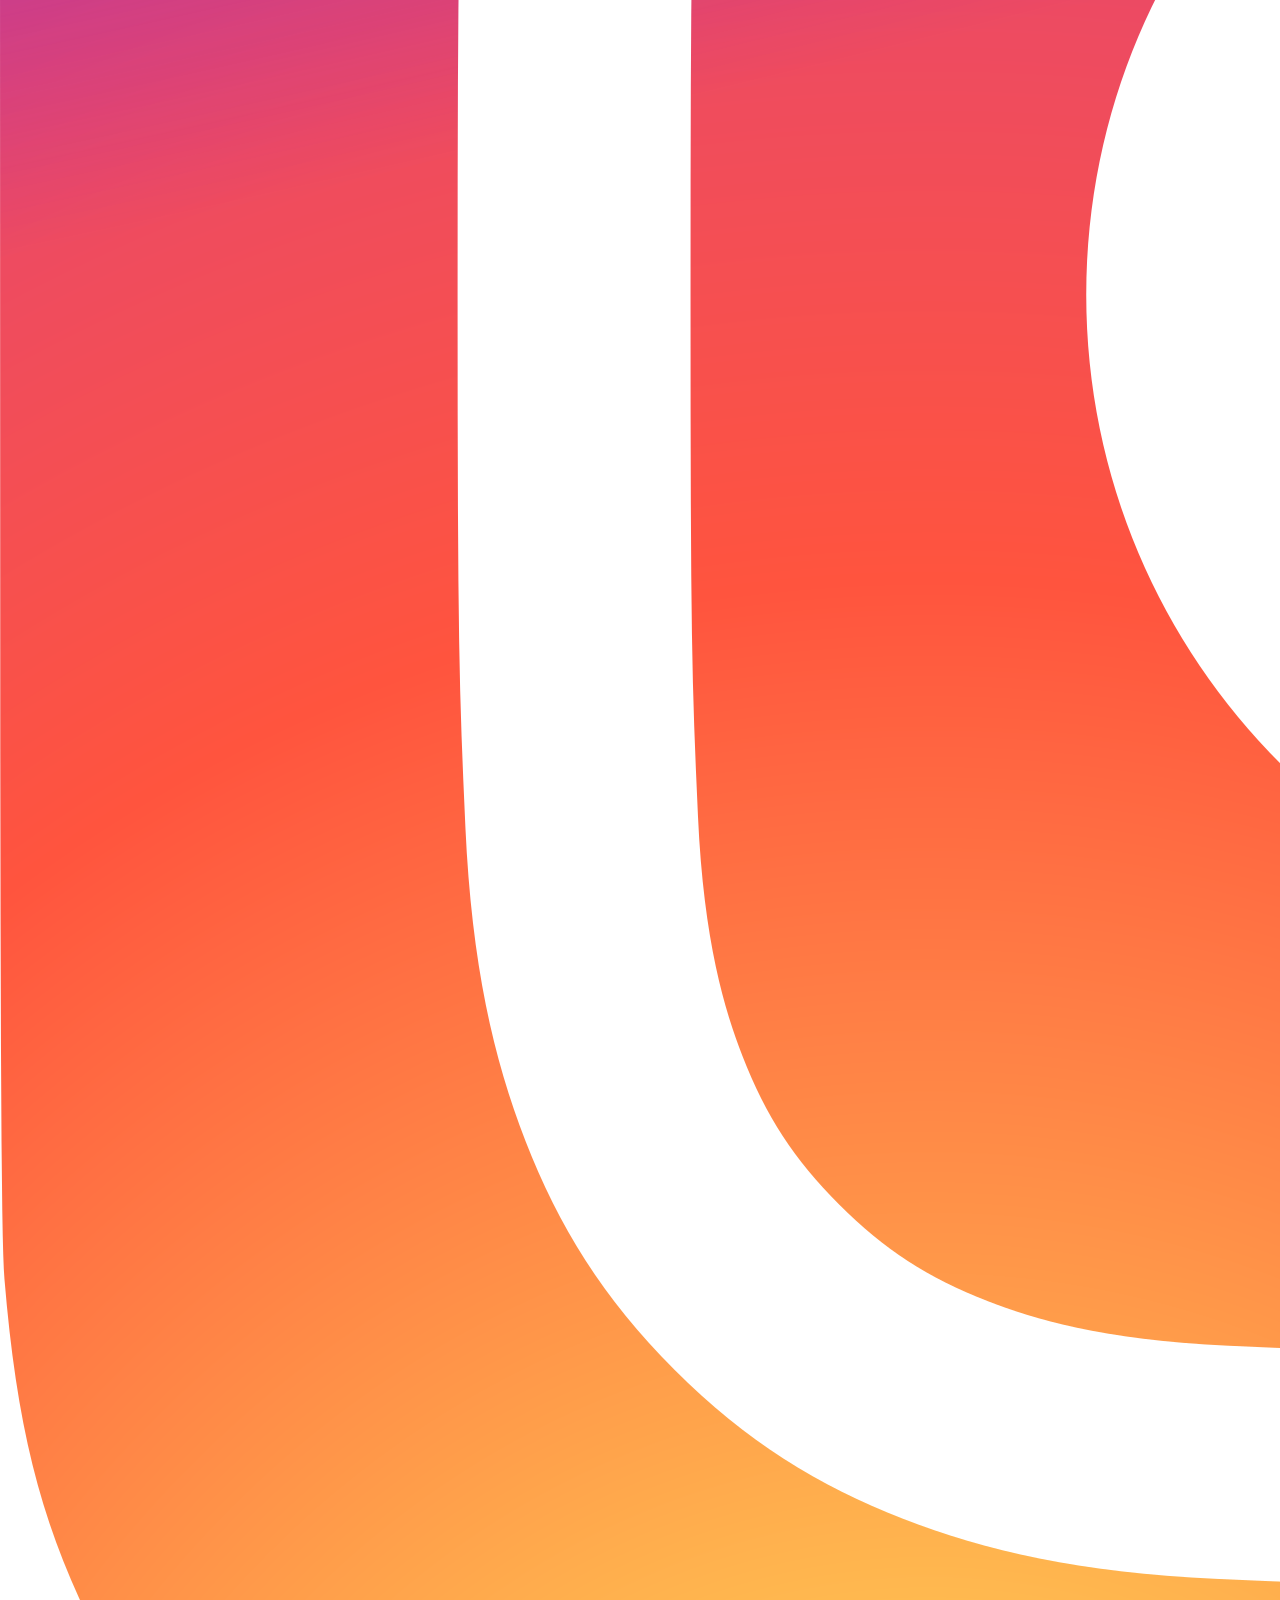
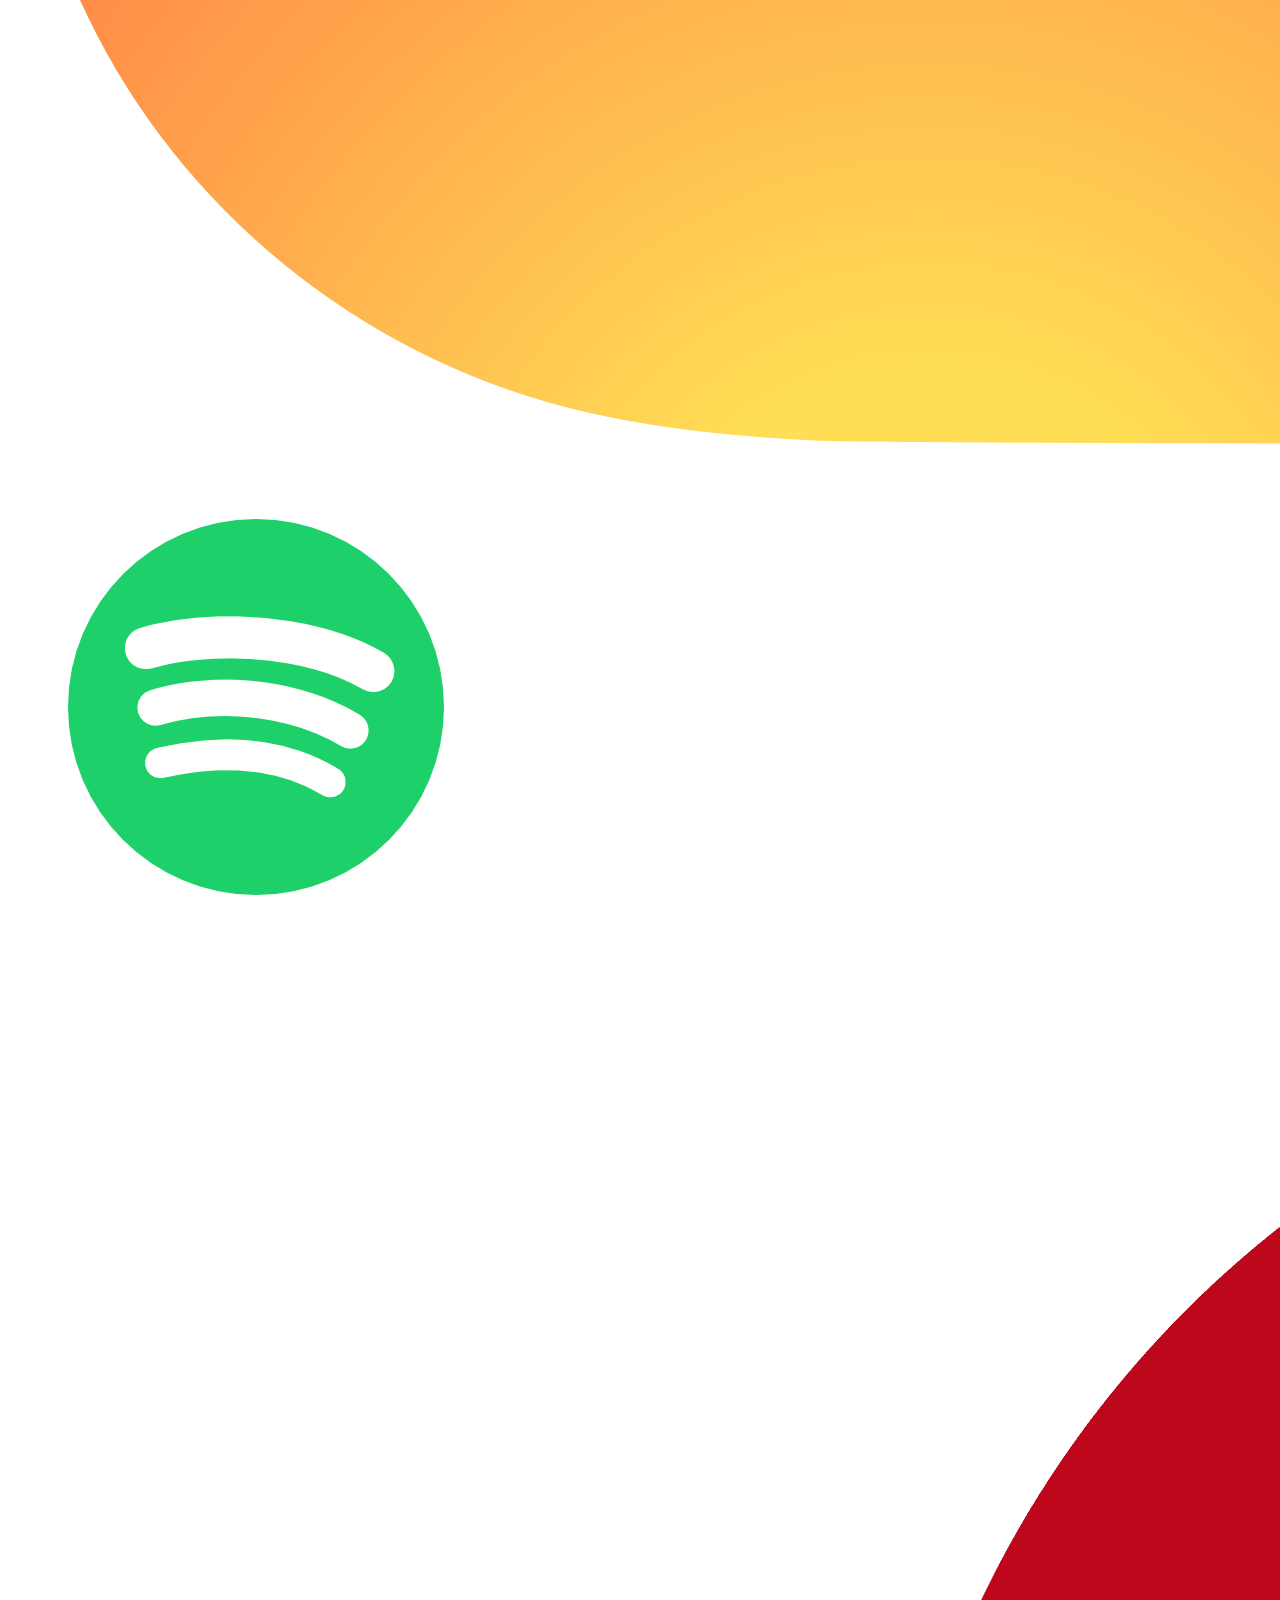
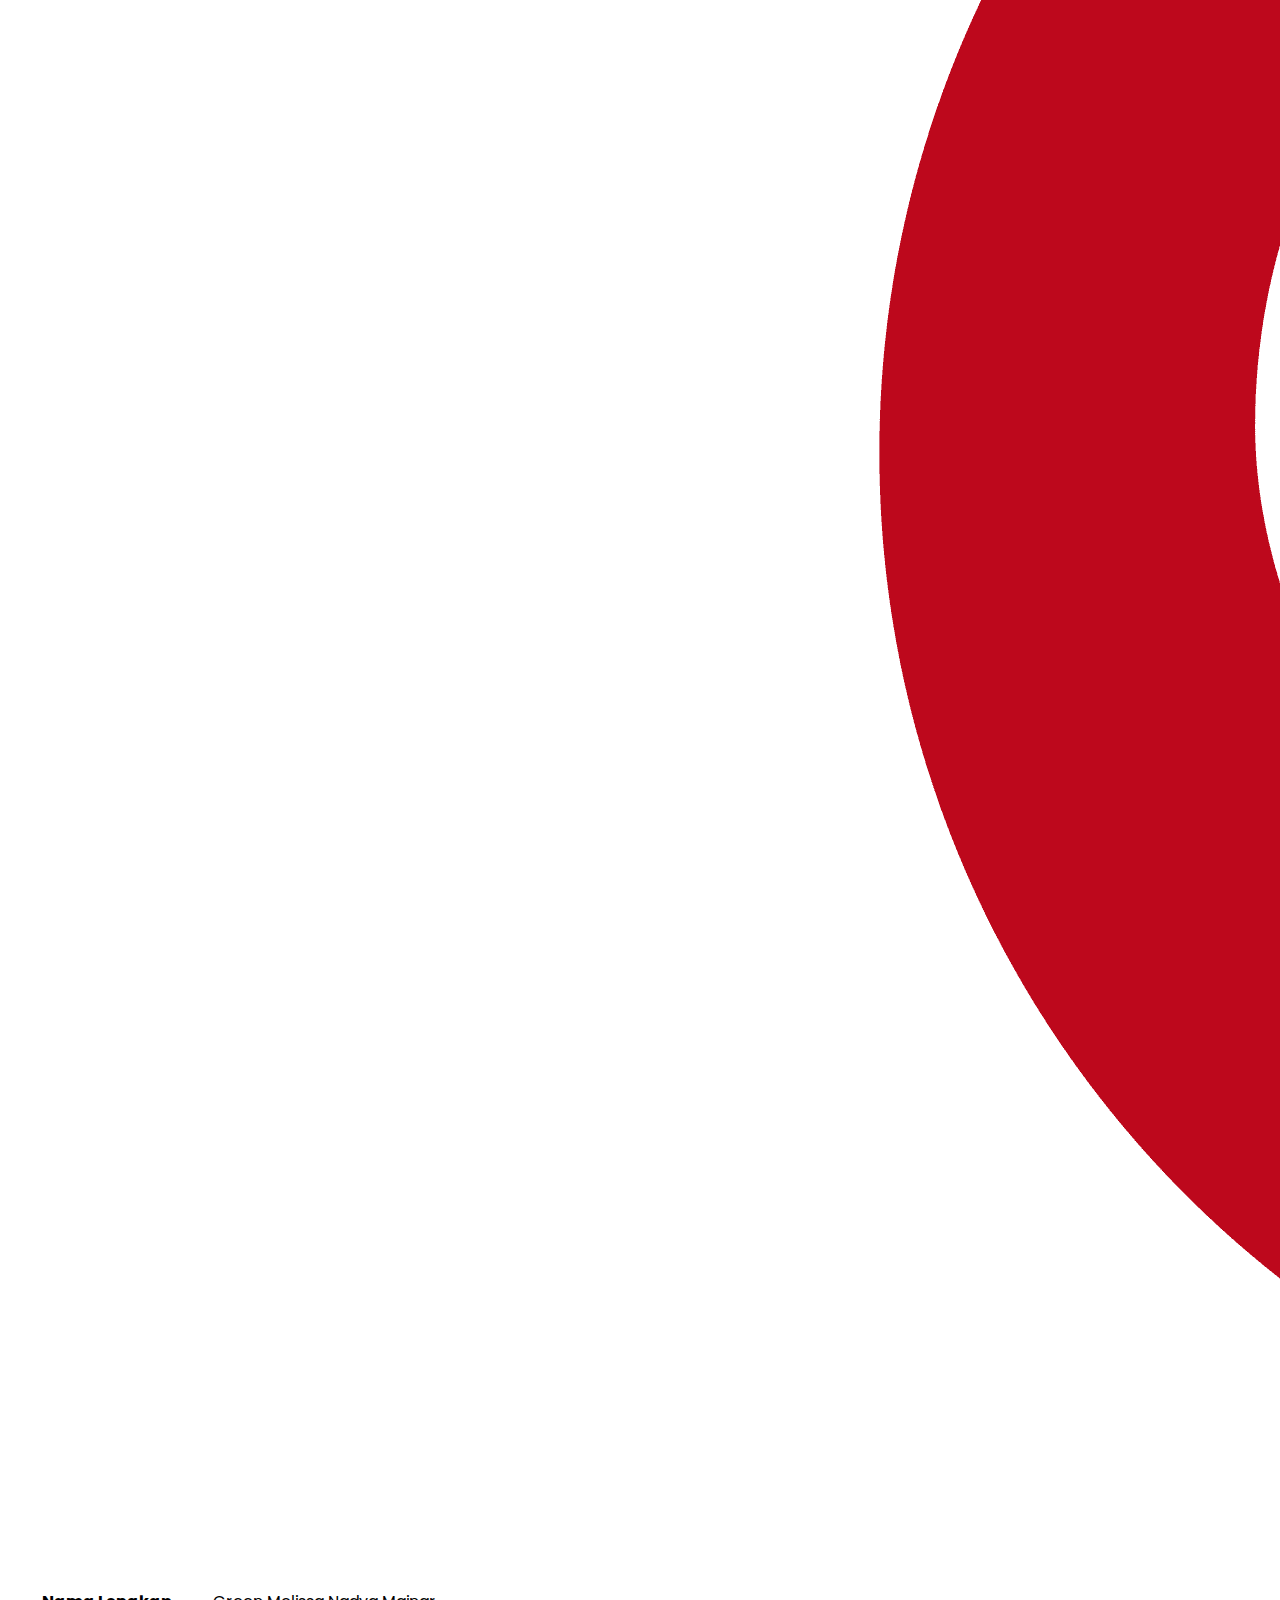
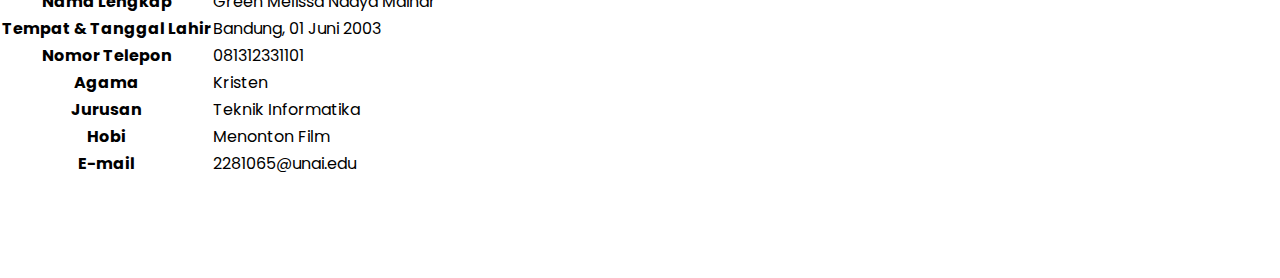
==== commit 43721fdd: "initial commit" ====
--- a/biodata.html
+++ b/biodata.html
@@ -3,7 +3,7 @@
 <head>
     <meta charset="UTF-8">
     <meta name="viewport" content="width=device-width, initial-scale=1.0">
-    <link rel="stylesheet" href="biodata.css">
+    <link rel="stylesheet" href="style.css">
     <link rel="icon" type="image/x-icon" href="favicon-16x16.png">
 
     <!--FONT-->
@@ -21,7 +21,7 @@
                     <img src="logoshare.jpg" alt="Logo Share">
                 </div>
                 <div>
-                    <a href="https://www.ultrajaya.co.id/products/ultra-milk-full-Cream/ind">EN</a>
+                    <a href="https://www.ultrajaya.co.id/products/ultra-milk-full-Cream/ind">IND</a>
                 </div>
             </div>
             <div id="navbar">
--- a/style.css
+++ b/style.css
@@ -0,0 +1,136 @@
+* {
+    margin: 0;
+    padding: 0;
+    box-sizing: border-box;
+    font-family: 'Poppins', sans-serif;
+    text-decoration: none;
+    list-style-type: none;
+}
+
+body {
+    margin: 0;
+    width: 100%;
+    font-family: Arial, Helvetica, sans-serif;
+}
+
+main_header {
+    display: block;
+    justify-content: space-around;
+    height: 60px;
+    background-image: linear-gradient(to right, white, rgba(29, 145, 190, 0.8), white);
+}
+
+navi li a {
+    color: #fff;
+    text-decoration: none;
+    justify-content: right;
+}
+
+navi li a:hover {
+    color: lightskyblue;
+}
+
+header {
+    display: flex;
+    justify-content: space-around;
+    height: 40px;
+    background-color: white;
+    padding: 0 100px;
+}
+
+nav ul {
+    list-style-type: none;
+    margin: auto;
+    padding: 0;
+    display: flex;
+    justify-content: space-between;
+}
+
+nav li a {
+    color: blue;
+    text-decoration: none;
+    justify-content: space-between;
+}
+
+nav li a:hover {
+    color: lightskyblue;
+}
+
+header img {
+    size: 100px;
+    margin-top: 20px;
+    width: 50%;
+    height: 40px;
+    text-align: left;
+    float: right;
+    
+}
+
+#navbar-lang {
+    display: flex;
+    justify-content: flex-end;
+    gap: 20px;
+    margin-top: 20px;
+}
+
+#lang a {
+    color: #fff;
+    font-weight: 400;
+}
+
+#lang div {
+    height: 15px;
+}
+
+#lang img {
+    width: 15px;
+    height: 15px;
+    margin: 0;
+}
+
+#navbar {
+    display: flex;
+    gap: 40px;
+}
+
+#navbar a {
+    color: lightblue;
+    font-size: 14px;
+}
+
+#navbar a:hover {
+    color: #fff;
+}
+
+main {
+    width: 100%;
+    display: flex;
+    flex-direction: column;
+    margin-bottom: 100px;
+    gap: 50px;
+}
+
+h4 {
+    color: #023a96;
+    font-weight: bold;
+}
+
+section a {
+    padding: 10px 20px;
+    border-radius: 20px;
+    background-color: rgba(29, 145, 190, 0.8);
+    color: #fff;
+}
+
+#row {
+    padding: 20px;
+    padding-left: 50px;
+    color: #000;
+}
+
+#video {
+    padding: 30px;
+    width: 100%;
+}
+
+
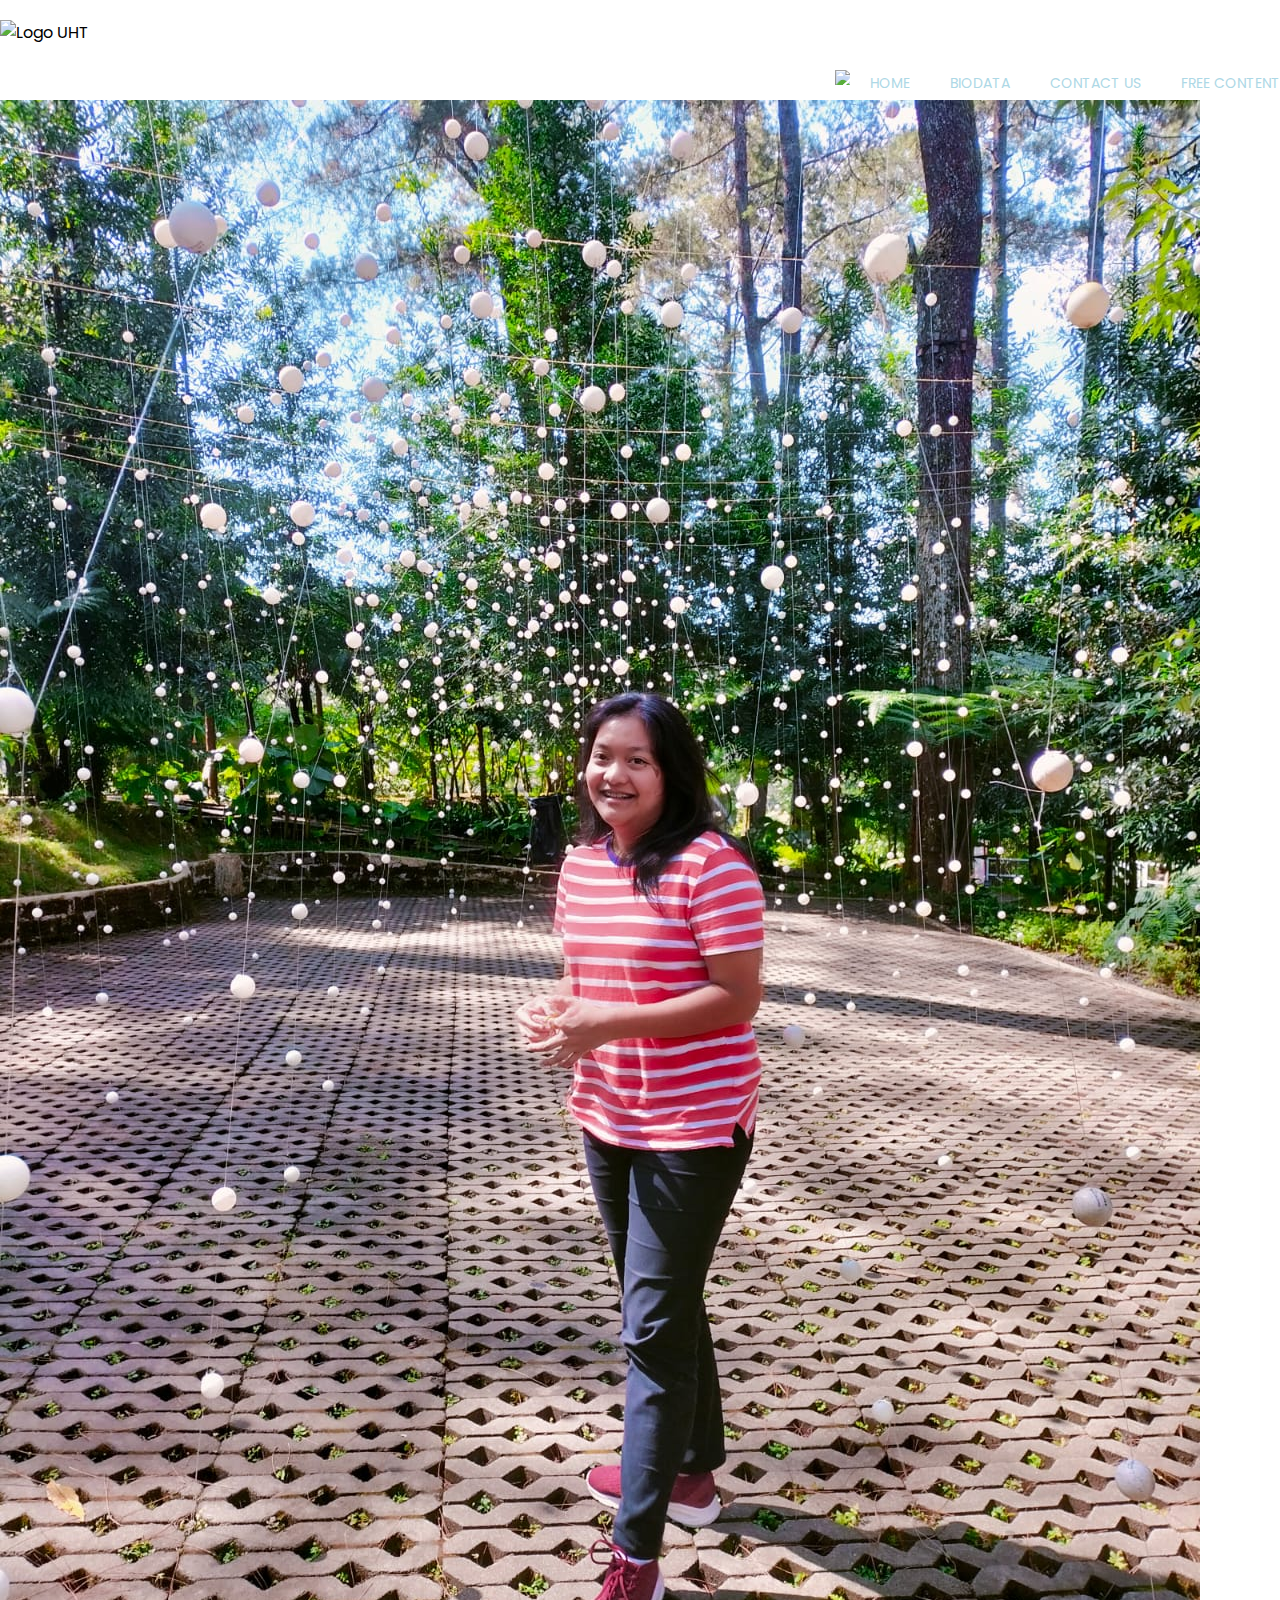
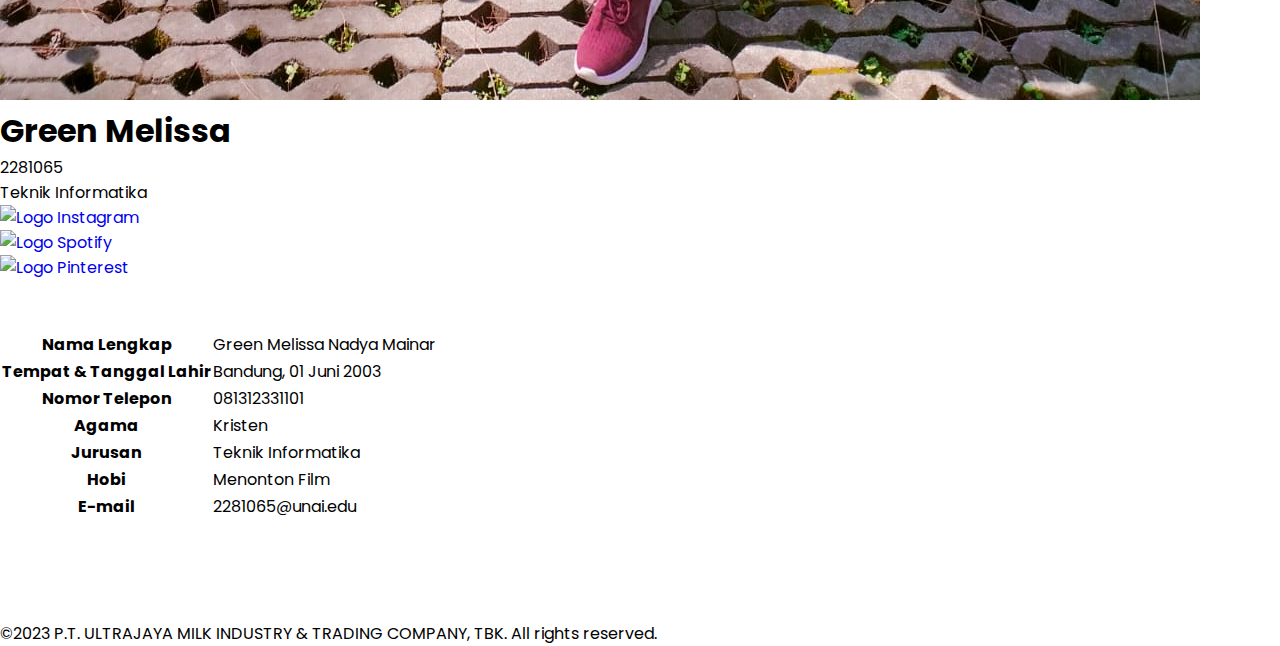
==== commit d4571eb5: "initial commit" ====
--- a/biodata.html
+++ b/biodata.html
@@ -104,6 +104,10 @@
                 </table>
             </div>
     </main>
-    <footer></footer>
 </body>
+<footer>
+    <div id="copyright">
+        <p>©2023 P.T. ULTRAJAYA MILK INDUSTRY & TRADING COMPANY, TBK. All rights reserved.</p>
+    </div>
+</footer>
 </html>--- a/style.css
+++ b/style.css
@@ -13,30 +13,45 @@
     font-family: Arial, Helvetica, sans-serif;
 }
 
-main_header {
-    display: block;
-    justify-content: space-around;
-    height: 60px;
-    background-image: linear-gradient(to right, white, rgba(29, 145, 190, 0.8), white);
+header {
+    display: flex;
+    flex-direction: column;
+    height: 100px;
 }
 
-navi li a {
+.main_header {
+    display: flex;
+    flex-wrap: wrap;
+    justify-content: space-between;
+    align-items: center;
+    height: 60px;
+    background-image: linear-gradient(to right, white, rgba(29, 145, 190, 0.8));
+    padding: 0 100px;
+}
+
+.main_header img {
+    width: 480px;
+}
+
+.main_header div {
+    display: flex;
+}
+
+.main_header a {
+    color: #fff;
+    padding: 0 5px;
+}
+
+nav li a {
     color: #fff;
     text-decoration: none;
     justify-content: right;
 }
 
-navi li a:hover {
+nav li a:hover {
     color: lightskyblue;
 }
 
-header {
-    display: flex;
-    justify-content: space-around;
-    height: 40px;
-    background-color: white;
-    padding: 0 100px;
-}
 
 nav ul {
     list-style-type: none;
@@ -127,6 +142,13 @@
     padding-left: 50px;
     color: #000;
 }
+#main img {
+    display: flex;
+ 
+    width: 50px;
+    height: 40px;
+
+}
 
 #video {
     padding: 30px;
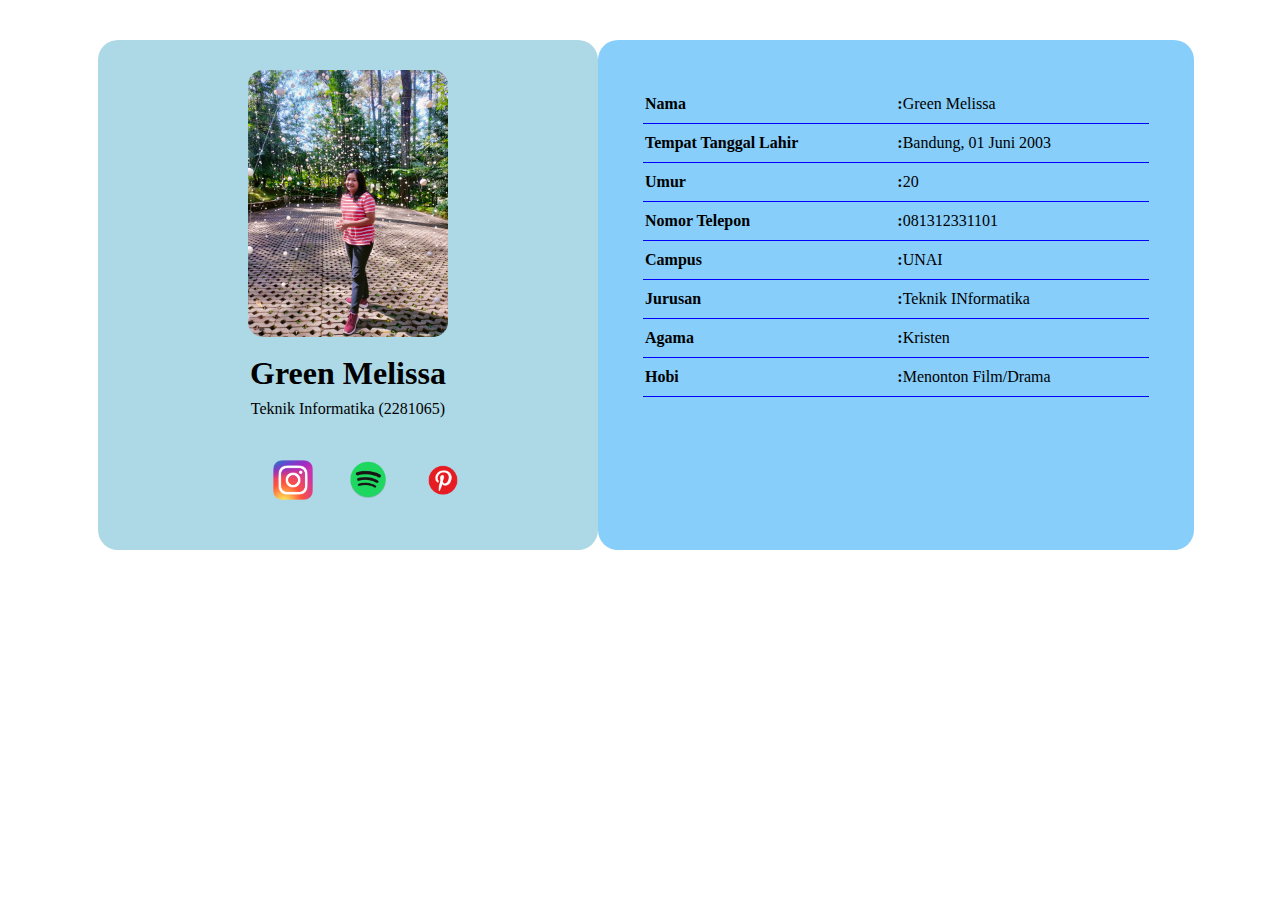
==== commit 94b357d3: "added logo" ====
--- a/biodata.html
+++ b/biodata.html
@@ -4,110 +4,70 @@
     <meta charset="UTF-8">
     <meta name="viewport" content="width=device-width, initial-scale=1.0">
     <link rel="stylesheet" href="style.css">
-    <link rel="icon" type="image/x-icon" href="favicon-16x16.png">
-
-    <!--FONT-->
-    <link rel="preconnect" href="https://fonts.googleapis.com">
-    <link rel="preconnect" href="https://fonts.gstatic.com" crossorigin>
-    <link href="https://fonts.googleapis.com/css2?family=Poppins:wght@100;200;300;400;500;600;700;800;900&display=swap" rel="stylesheet"> 
     <title>Biodata</title>
 </head>
 <body>
-    <header>
-        <img src="logouht.png" alt="Logo UHT">
-        <div id="navbar-lang">
-            <div id="lang">
-                <div>
-                    <img src="logoshare.jpg" alt="Logo Share">
-                </div>
-                <div>
-                    <a href="https://www.ultrajaya.co.id/products/ultra-milk-full-Cream/ind">IND</a>
-                </div>
-            </div>
-            <div id="navbar">
-                <div>
-                    <a href="index.html">HOME</a>
-                </div>
-                <div>
-                    <a href="biodata.html">BIODATA</a>
-                </div>
-                <div>
-                    <a href="contact_us.html">CONTACT US</a>
-                </div>
-                <div>
-                    <a href="free_content.html">FREE CONTENT</a>
-                </div>
-            </div>
-        </div>
-    </header>
-    <!---->
     <main id="main-biodata">
         <div id="profile">
             <div id="grn">
-                <img src="fotosaya.jpeg" alt="Foto Green Melissa">
+                <img src="fotosaya.jpeg" alt="foto Green Melissa">
             </div>
             <div>
                 <h1>Green Melissa</h1>
-                <p>2281065</p>
-                <p>Teknik Informatika</p>
+                <p>Teknik Informatika (2281065)</p>
             </div>
             <div id="sosial-media">
-                <ul>
-                    <li>
+                <ul>                  
                         <a href="https://www.instagram.com/aksmv_lv/">
-                            <img src="instagram-logo.png" alt="Logo Instagram">
+                            <img src="instagram.png" alt="logo instagram">
                         </a>
-                    </li>
-                    <li>
+                    
                         <a href="https://spotify.link/TtRIEBzJbEb">
-                            <img src="logo-spotify.png" alt="Logo Spotify">
+                            <img src="spotify.png" alt="logo spotify">
                         </a>
-                    </li>
-                    <li>
+                    
                         <a href="https://pin.it/rFGDvUk">
-                            <img src="Pinterest-Logo.png" alt="Logo Pinterest">
+                            <img src="pinterest.png" alt="logo pinterest">
                         </a>
-                    </li>
                 </ul>
             </div>
         </div>
-            <div id="biodata">
-                <table>
-                    <tr>
-                        <th>Nama Lengkap</th>
-                        <td>Green Melissa Nadya Mainar</td>
-                    </tr>
-                    <tr>
-                        <th>Tempat & Tanggal Lahir</th>
-                        <td>Bandung, 01 Juni 2003</td>
-                    </tr>
-                    <tr>
-                        <th>Nomor Telepon</th>
-                        <td>081312331101</td>
-                    </tr>
-                    <tr>
-                        <th>Agama</th>
-                        <td>Kristen</td>
-                    </tr>
-                    <tr>
-                        <th>Jurusan</th>
-                        <td>Teknik Informatika</td>
-                    </tr>
-                    <tr>
-                        <th>Hobi</th>
-                        <td>Menonton Film</td>
-                    </tr>
-                    <tr>
-                        <th>E-mail</th>
-                        <td>2281065@unai.edu</td>
-                    </tr>                
-                </table>
-            </div>
+        <div id="biodata">
+            <table>
+                <tr>
+                    <th>Nama</th>
+                    <td>Green Melissa</td>
+                </tr>
+                <tr>
+                    <th>Tempat Tanggal Lahir</th>
+                    <td>Bandung, 01 Juni 2003</td>
+                </tr>
+                <tr>
+                    <th>Umur</th>
+                    <td>20</td>
+                </tr>
+                <tr>
+                    <th>Nomor Telepon</th>
+                    <td>081312331101</td>
+                </tr>
+                <tr>
+                    <th>Campus</th>
+                    <td>UNAI</td>
+                </tr>
+                <tr>
+                    <th>Jurusan</th>
+                    <td>Teknik INformatika</td>
+                </tr>
+                <tr>
+                    <th>Agama</th>
+                    <td>Kristen</td>
+                </tr>
+                <tr>
+                    <th>Hobi</th>
+                    <td>Menonton Film/Drama</td>
+                </tr>
+            </table>
+        </div>
     </main>
 </body>
-<footer>
-    <div id="copyright">
-        <p>©2023 P.T. ULTRAJAYA MILK INDUSTRY & TRADING COMPANY, TBK. All rights reserved.</p>
-    </div>
-</footer>
 </html>--- a/style.css
+++ b/style.css
@@ -1,158 +1,150 @@
-* {
-    margin: 0;
-    padding: 0;
-    box-sizing: border-box;
-    font-family: 'Poppins', sans-serif;
-    text-decoration: none;
-    list-style-type: none;
+/* biodata */
+#main-biodata {
+    width: 100%;
+    display: flex;
+    flex-direction: row;
+    margin: 40px 0px;
+    padding: 0px 90px;
+    gap: 0px;
 }
 
-body {
-    margin: 0;
-    width: 100%;
-    font-family: Arial, Helvetica, sans-serif;
+#profile {
+    width: 500px;
+    background-color: lightblue;
+    display: flex;
+    flex-direction: column;
+    align-items: center;
+    padding: 30px 0px;
+    gap: 10px;
+    border-radius: 20px;
 }
 
-header {
+#grn {
+    width: 200px;
+    overflow: hidden;
     display: flex;
     flex-direction: column;
-    height: 100px;
+    align-items: center;
+    border-radius: 15px;
 }
 
-.main_header {
-    display: flex;
-    flex-wrap: wrap;
-    justify-content: space-between;
-    align-items: center;
-    height: 60px;
-    background-image: linear-gradient(to right, white, rgba(29, 145, 190, 0.8));
-    padding: 0 100px;
+#profile img {
+    width: 200px;
 }
 
-.main_header img {
-    width: 480px;
+#sosial-media ul {
+    display: flex;
+    gap: 35px;
 }
 
-.main_header div {
-    display: flex;
+#sosial-media img {
+    width: 40px;
 }
 
-.main_header a {
-    color: #fff;
-    padding: 0 5px;
+#profile h1, #profile p {
+    text-align: center;
 }
 
-nav li a {
-    color: #fff;
-    text-decoration: none;
-    justify-content: right;
+#biodata {
+    width: 40%;
+    background-color: lightskyblue;
+    padding: 45px;
+    border-radius: 20px;
 }
 
-nav li a:hover {
-    color: lightskyblue;
+#biodata table {
+    border-collapse: collapse;
+    width: 100%;
+}
+
+#biodata th, #biodata td {
+    border-bottom: 1px solid blue;
+    padding: 10px 2px;
+    text-align: left;
+}
+
+#biodata td::before {
+    content: ":";
+    font-weight: bolder;
+}
+
+/* contact us*/
+#main-contact-us {
+    display: flex;
+    flex-direction: column;
+    margin: 10px 0;
+    gap: 0px;
+    border-radius: 30px;
+    background-color: lightseagreen;
+    float: right;
 }
 
 
-nav ul {
-    list-style-type: none;
-    margin: auto;
-    padding: 0;
-    display: flex;
-    justify-content: space-between;
-}
-
-nav li a {
-    color: blue;
-    text-decoration: none;
-    justify-content: space-between;
-}
-
-nav li a:hover {
-    color: lightskyblue;
-}
-
-header img {
-    size: 100px;
-    margin-top: 20px;
-    width: 50%;
-    height: 40px;
-    text-align: left;
-    float: right;
-    
-}
-
-#navbar-lang {
-    display: flex;
-    justify-content: flex-end;
-    gap: 20px;
-    margin-top: 20px;
-}
-
-#lang a {
-    color: #fff;
-    font-weight: 400;
-}
-
-#lang div {
-    height: 15px;
-}
-
-#lang img {
-    width: 15px;
-    height: 15px;
-    margin: 0;
-}
-
-#navbar {
-    display: flex;
-    gap: 40px;
-}
-
-#navbar a {
-    color: lightblue;
-    font-size: 14px;
-}
-
-#navbar a:hover {
-    color: #fff;
-}
-
-main {
-    width: 100%;
+#contact img {
+    width: 300px;
+    overflow: hidden;
     display: flex;
     flex-direction: column;
-    margin-bottom: 100px;
-    gap: 50px;
-}
-
-h4 {
-    color: #023a96;
-    font-weight: bold;
-}
-
-section a {
-    padding: 10px 20px;
-    border-radius: 20px;
-    background-color: rgba(29, 145, 190, 0.8);
-    color: #fff;
-}
-
-#row {
-    padding: 20px;
-    padding-left: 50px;
-    color: #000;
-}
-#main img {
-    display: flex;
- 
-    width: 50px;
-    height: 40px;
+    align-items: start;
+    border-radius: 30px;
 
 }
 
-#video {
-    padding: 30px;
-    width: 100%;
+h1 {
+    line-height: 10px;
 }
 
+#contact, #contact-form {
+    flex: 1;
+    padding: 40px 30px;
+    display: flex;
+    flex-direction: column;
+    align-items: start;
+    gap: 10px;
+}
 
+#contact-form {
+    background-color: lightblue;
+}
+
+#contact-form form {
+    display: flex;
+    flex-direction: column;
+    align-items: start;
+    gap: 30px;
+}
+
+input[type=text], input[type=email], input[type=password] {
+    padding: 15px 20px;
+    border-radius: 10px;
+}
+
+#gender {
+    display: flex;
+    flex-direction: row;
+    align-items: start;
+}
+
+#religion-form, #hobbies-form {
+    display: flex;
+    flex-direction: column;
+    align-items: start;
+    margin: 10px;
+}
+
+textarea {
+    width: 200px;
+    height: 100px;
+    margin: 10px;
+}
+
+button {
+    background-color: lightskyblue;
+    padding: 15px 50px;
+    border-radius: 15px;
+    transition: transform 0.4s;
+}
+
+button:hover {
+    transform: scale(1.0);
+}